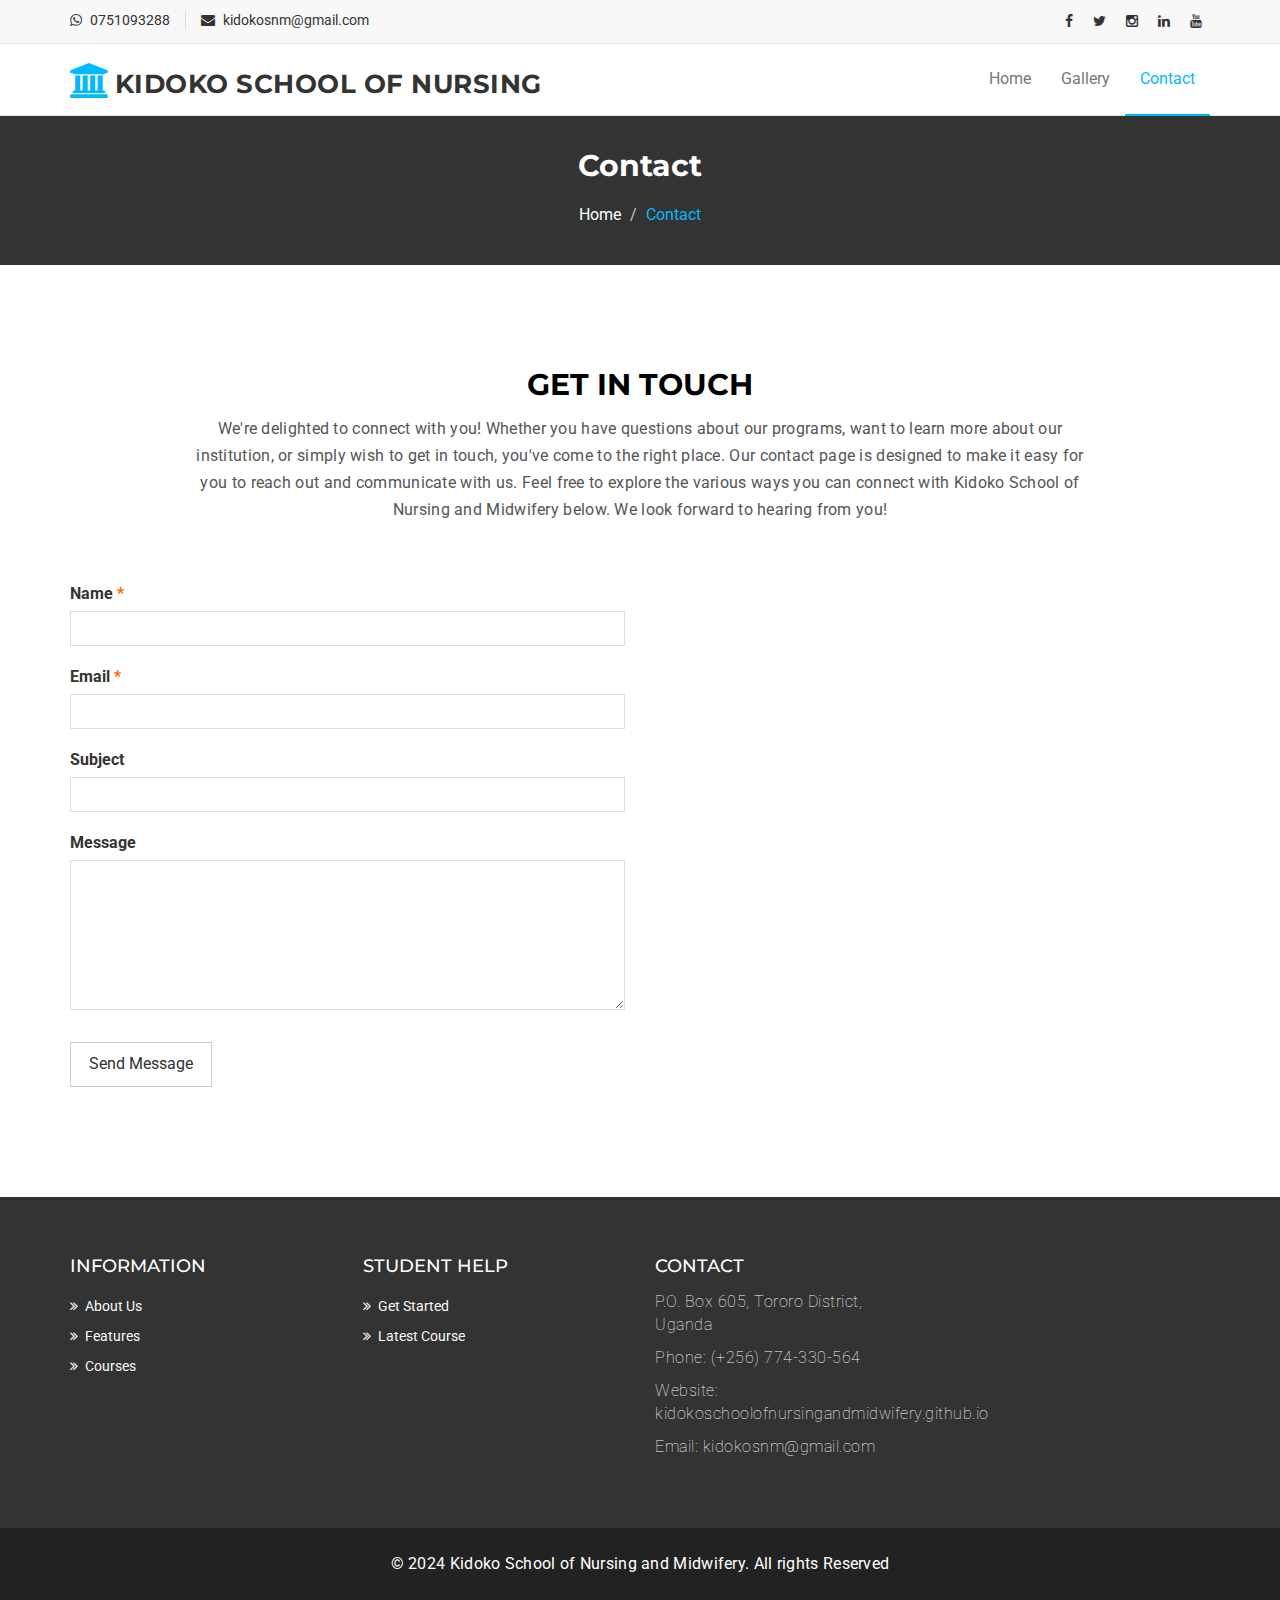
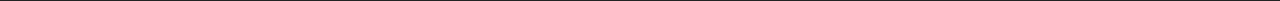
==== contact.html @ 9446a0c0 "Adding Contact Page" ====
<!DOCTYPE html>
<html lang="en">
  <head>
    <meta charset="utf-8">
    <meta http-equiv="X-UA-Compatible" content="IE=edge">
    <meta name="viewport" content="width=device-width, initial-scale=1">    
    <title>Kidokosnm | Contact</title>

    <!-- Favicon -->
    <link rel="shortcut icon" href="assets/img/favicon.ico" type="image/x-icon">

    <!-- Font awesome -->
    <link href="assets/css/font-awesome.css" rel="stylesheet">
    <!-- Bootstrap -->
    <link href="assets/css/bootstrap.css" rel="stylesheet">   
    <!-- Slick slider -->
    <link rel="stylesheet" type="text/css" href="assets/css/slick.css">          
    <!-- Fancybox slider -->
    <link rel="stylesheet" href="assets/css/jquery.fancybox.css" type="text/css" media="screen" /> 
    <!-- Theme color -->
    <link id="switcher" href="assets/css/theme-color/default-theme.css" rel="stylesheet">    

    <!-- Main style sheet -->
    <link href="assets/css/style.css" rel="stylesheet">    

   
    <!-- Google Fonts -->
    <link href='https://fonts.googleapis.com/css?family=Montserrat:400,700' rel='stylesheet' type='text/css'>
    <link href='https://fonts.googleapis.com/css?family=Roboto:400,400italic,300,300italic,500,700' rel='stylesheet' type='text/css'>
    

    <!-- HTML5 shim and Respond.js for IE8 support of HTML5 elements and media queries -->
    <!-- WARNING: Respond.js doesn't work if you view the page via file:// -->
    <!--[if lt IE 9]>
      <script src="https://oss.maxcdn.com/html5shiv/3.7.2/html5shiv.min.js"></script>
      <script src="https://oss.maxcdn.com/respond/1.4.2/respond.min.js"></script>
    <![endif]-->

  </head>
  <body>
  
  <!--START SCROLL TOP BUTTON -->
    <a class="scrollToTop" href="#">
      <i class="fa fa-angle-up"></i>      
    </a>
  <!-- END SCROLL TOP BUTTON -->

  <!-- Start header  -->
  <header id="mu-header">
    <div class="container">
      <div class="row">
        <div class="col-lg-12 col-md-12">
          <div class="mu-header-area">
            <div class="row">
              <div class="col-lg-6 col-md-6 col-sm-6 col-xs-6">
                <div class="mu-header-top-left">
                  <div class="mu-top-email">
                    <i class="fa fa-whatsapp"></i>
                    <span>0751093288</span>
                  </div>
                  <div class="mu-top-phone">
                    <i class="fa fa-envelope"></i>
                    <span>kidokosnm@gmail.com</span>
                  </div>
                </div>
              </div>
              <div class="col-lg-6 col-md-6 col-sm-6 col-xs-6">
                <div class="mu-header-top-right">
                  <nav>
                    <ul class="mu-top-social-nav">
                      <li><a href="https://www.facebook.com/profile.php?id=61559611348380&mibextid=ZbWKwL"><span class="fa fa-facebook"></span></a></li>
                      <li><a href="https://x.com/kidokonursing"><span class="fa fa-twitter"></span></a></li>
                      <li><a href="https://www.instagram.com/kidokoschoolofnursin/"><span class="fa fa-instagram"></span></a></li>
                      <li><a href="https://www.linkedin.com/company/kidokoschoolofnursing/"><span class="fa fa-linkedin"></span></a></li>
                      <li><a href="https://www.youtube.com/@KidokoSchoolofNursingandMidwif"><span class="fa fa-youtube"></span></a></li>
                    </ul>
                  </nav>
                </div>
              </div>
            </div>
          </div>
        </div>
      </div>
    </div>
  </header>
  <!-- End header  -->
  <!-- Start menu -->
  <section id="mu-menu">
    <nav class="navbar navbar-default" role="navigation">  
      <div class="container">
        <div class="navbar-header">
          <!-- FOR MOBILE VIEW COLLAPSED BUTTON -->
          <button type="button" class="navbar-toggle collapsed" data-toggle="collapse" data-target="#navbar" aria-expanded="false" aria-controls="navbar">
            <span class="sr-only">Toggle navigation</span>
            <span class="icon-bar"></span>
            <span class="icon-bar"></span>
            <span class="icon-bar"></span>
          </button>
          <!-- LOGO -->              
          <!-- TEXT BASED LOGO -->
          <a class="navbar-brand" href="index.html"><i class="fa fa-university"></i><span>Kidoko School of Nursing</span></a>
          <!-- IMG BASED LOGO  -->
          <!-- <a class="navbar-brand" href="index.html"><img src="assets/img/logo.png" alt="logo"></a> -->
        </div>
        <div id="navbar" class="navbar-collapse collapse">
          <ul id="top-menu" class="nav navbar-nav navbar-right main-nav">
            <li><a href="index.html">Home</a></li>            
            <!-- <li class="dropdown">
              <a href="#" class="dropdown-toggle" data-toggle="dropdown">Course <span class="fa fa-angle-down"></span></a>
              <ul class="dropdown-menu" role="menu">
                <li><a href="course.html">Course Archive</a></li>                
                <li><a href="course-detail.html">Course Detail</a></li>                
              </ul>
            </li>            -->
            <li><a href="gallery.html">Gallery</a></li>
            <!-- <li class="dropdown">
              <a href="#" class="dropdown-toggle" data-toggle="dropdown">Blog <span class="fa fa-angle-down"></span></a>
              <ul class="dropdown-menu" role="menu">
                <li><a href="blog-archive.html">Blog Archive</a></li>                
                <li><a href="blog-single.html">Blog Single</a></li>                
              </ul>
            </li>             -->
            <li class="active"><a href="contact.html">Contact</a></li>
            <!-- <li><a href="404.html">404 Page</a></li>               
            <li><a href="#" id="mu-search-icon"><i class="fa fa-search"></i></a></li> -->
          </ul>                   
        </div><!--/.nav-collapse -->        
      </div>     
    </nav>
  </section>
  <!-- End menu -->
  <!-- Start search box -->
  <div id="mu-search">
    <div class="mu-search-area">      
      <button class="mu-search-close"><span class="fa fa-close"></span></button>
      <div class="container">
        <div class="row">
          <div class="col-md-12">            
            <form class="mu-search-form">
             <input type="search" placeholder="Type Your Keyword(s) & Hit Enter">
            </form>
          </div>
        </div>
      </div>
    </div>
  </div>
  <!-- End search box -->
 <!-- Page breadcrumb -->
 <section id="mu-page-breadcrumb">
   <div class="container">
     <div class="row">
       <div class="col-md-12">
         <div class="mu-page-breadcrumb-area">
           <h2>Contact</h2>
           <ol class="breadcrumb">
            <li><a href="#">Home</a></li>            
            <li class="active">Contact</li>
          </ol>
         </div>
       </div>
     </div>
   </div>
 </section>
 <!-- End breadcrumb -->

 <!-- Start contact  -->
 <section id="mu-contact">
   <div class="container">
     <div class="row">
       <div class="col-md-12">
         <div class="mu-contact-area">
          <!-- start title -->
          <div class="mu-title">
            <h2>Get in Touch</h2>
            <p>We're delighted to connect with you! Whether you have questions about our programs,
               want to learn more about our institution, or simply wish to get in touch, 
               you've come to the right place. Our contact page is designed to make it easy 
               for you to reach out and communicate with us. Feel free to explore the various 
               ways you can connect with Kidoko School of Nursing and Midwifery below. 
               We look forward to hearing from you!</p>
          </div>
          <!-- end title -->
          <!-- start contact content -->
          <div class="mu-contact-content">           
            <div class="row">
              <div class="col-md-6">
                <div class="mu-contact-left">
                  <form class="contactform" action="https://formspree.io/f/mknderlr" method="POST">                  
                    <p class="comment-form-author">
                      <label for="author">Name <span class="required">*</span></label>
                      <input type="text" required="required" size="30" value="" name="author">
                    </p>
                    <p class="comment-form-email">
                      <label for="email">Email <span class="required">*</span></label>
                      <input type="email" required="required" aria-required="true" value="" name="email">
                    </p>
                    <p class="comment-form-url">
                      <label for="subject">Subject</label>
                      <input type="text" name="subject">  
                    </p>
                    <p class="comment-form-comment">
                      <label for="comment">Message</label>
                      <textarea required="required" aria-required="true" rows="8" cols="45" name="comment"></textarea>
                    </p>                
                    <p class="form-submit">
                      <input type="submit" value="Send Message" class="mu-post-btn" name="submit">
                    </p>        
                  </form>
                </div>
              </div>
              <div class="col-md-6">
                <div class="mu-contact-right">
                  <iframe src="https://www.google.com/maps/embed?pb=!1m18!1m12!1m3!1d2042636.6197055974!2d32.115976175223885!3d0.6951769438498298!2m3!1f0!2f0!3f0!3m2!1i1024!2i768!4f13.1!3m3!1m2!1s0x177f37a46a0b675d%3A0x53ff7be15b0fa412!2sKidoko%20School%20of%20Nursing%20and%20Midwifery!5e0!3m2!1sen!2sug!4v1715533372303!5m2!1sen!2sug" width="100%" height="450" frameborder="0" style="border:0" allowfullscreen></iframe>
                </div>
              </div>
            </div>
          </div>
          <!-- end contact content -->
         </div>
       </div>
     </div>
   </div>
 </section>
 <!-- End contact  -->
 

  <!-- Start footer -->
  <footer id="mu-footer">
    <!-- start footer top -->
    <div class="mu-footer-top">
      <div class="container">
        <div class="mu-footer-top-area">
          <div class="row">
            <div class="col-lg-3 col-md-3 col-sm-3">
              <div class="mu-footer-widget">
                <h4>Information</h4>
                <ul>
                  <li><a href="#mu-about-us">About Us</a></li>
                  <li><a href="#mu-features">Features</a></li>
                  <li><a href="#mu-latest-courses">Courses</a></li>
                  <!-- <li><a href="">Event</a></li> -->
                  <!-- <li><a href="">Sitemap</a></li> -->
                  <!-- <li><a href="">Term Of Use</a></li> -->
                </ul>
              </div>
            </div>
            <div class="col-lg-3 col-md-3 col-sm-3">
              <div class="mu-footer-widget">
                <h4>Student Help</h4>
                <ul>
                  <li><a href="#mu-latest-courses">Get Started</a></li>
                  <!-- <li><a href="#">My Questions</a></li>
                  <li><a href="">Download Files</a></li> -->
                  <li><a href="#mu-latest-courses">Latest Course</a></li>
                  <!-- <li><a href="">Academic News</a></li>                   -->
                </ul>
              </div>
            </div>
            <!-- <div class="col-lg-3 col-md-3 col-sm-3">
              <div class="mu-footer-widget">
                <h4>News letter</h4>
                <p>Get latest update, news & academic offers</p>
                <form class="mu-subscribe-form">
                  <input type="email" placeholder="Type your Email">
                  <button class="mu-subscribe-btn" type="submit">Subscribe!</button>
                </form>               
              </div>
            </div> -->
            <div class="col-lg-3 col-md-3 col-sm-3">
              <div class="mu-footer-widget">
                <h4>Contact</h4>
                <address>
                  <p>P.O. Box 605, Tororo District, Uganda</p>
                  <p>Phone: (+256) 774-330-564 </p>
                  <p>Website: kidokoschoolofnursingandmidwifery.github.io</p>
                  <p>Email: kidokosnm@gmail.com</p>
                </address>
              </div>
            </div>
          </div>
        </div>
      </div>
    </div>
    <!-- end footer top -->
    <!-- start footer bottom -->
    <div class="mu-footer-bottom">
      <div class="container">
        <div class="mu-footer-bottom-area">
          <p>&copy; 2024 Kidoko School of Nursing and Midwifery.  All rights Reserved
            <!-- Designed by <a href="http://www.markups.io/" rel="nofollow">MarkUps.io</a> -->
          </p>
        </div>
      </div>
    </div>
    <!-- end footer bottom -->
  </footer>
  <!-- End footer -->





  
  <!-- jQuery library -->
  <script src="assets/js/jquery.min.js"></script>  
  <!-- Include all compiled plugins (below), or include individual files as needed -->
  <script src="assets/js/bootstrap.js"></script>   
  <!-- Slick slider -->
  <script type="text/javascript" src="assets/js/slick.js"></script>
  <!-- Counter -->
  <script type="text/javascript" src="assets/js/waypoints.js"></script>
  <script type="text/javascript" src="assets/js/jquery.counterup.js"></script>  
  <!-- Mixit slider -->
  <script type="text/javascript" src="assets/js/jquery.mixitup.js"></script>
  <!-- Add fancyBox -->        
  <script type="text/javascript" src="assets/js/jquery.fancybox.pack.js"></script>

  <!-- Custom js -->
  <script src="assets/js/custom.js"></script> 

  </body>
</html>
---- assets/css/theme-color/default-theme.css ----
/*=======================================
Template Design By MarkUps.
Author URI : http://www.markups.io/
========================================*/
.scrollToTop {
  background-color: #01bafd;
  border: 2px solid #01bafd;
}

.mu-read-more-btn:hover, .mu-read-more-btn:focus {
  background-color: #01bafd;
  border-color: #01bafd;
}

.mu-post-btn:hover, .mu-post-btn:focus {
  background-color: #01bafd;
  border-color: #01bafd;
}

#mu-header .mu-header-area .mu-header-top-right .mu-top-social-nav li a:hover, #mu-header .mu-header-area .mu-header-top-right .mu-top-social-nav li a:focus {
  color: #01bafd;
}

#mu-menu .navbar-header .navbar-brand i {
  color: #01bafd;
}
#mu-menu .navbar-default .navbar-nav li > a:hover, #mu-menu .navbar-default .navbar-nav li > a:focus {
  border-color: #01bafd;
  color: #01bafd;
}
#mu-menu .navbar-default .navbar-nav li .dropdown-menu {
  border-top: 2px solid #01bafd;
}
#mu-menu .navbar-default .navbar-nav li .dropdown-menu li a:hover, #mu-menu .navbar-default .navbar-nav li .dropdown-menu li a:focus {
  background-color: #01bafd;
}
#mu-menu .navbar-default .navbar-nav .open a:hover, #mu-menu .navbar-default .navbar-nav .open a:focus {
  background-color: #01bafd;
}

#mu-menu .navbar-default .navbar-nav > .active > a, #mu-menu .navbar-default .navbar-nav > .active > a:hover, #mu-menu .navbar-default .navbar-nav > .active > a:focus {
  color: #01bafd;
  border-bottom: 2px solid #01bafd;
  background-color: transparent;
}

#mu-search .mu-search-area .mu-search-close {
  background-color: #01bafd;
}

#mu-slider .mu-slider-single .mu-slider-content span {
  background-color: #01bafd;
}
#mu-slider .slick-prev,
#mu-slider .slick-next {
  background-color: #01bafd;
}

#mu-features .mu-features-area .mu-features-content .mu-single-feature span {
  color: #01bafd;
  border: 1px solid #01bafd;
}
#mu-features .mu-features-area .mu-features-content .mu-single-feature a:hover, #mu-features .mu-features-area .mu-features-content .mu-single-feature a:focus {
  color: #01bafd;
  border-color: #01bafd;
}

#mu-latest-courses .mu-latest-courses-area .mu-latest-courses-content .slick-dots .slick-active {
  background-color: #01bafd;
}

.mu-latest-course-single .mu-latest-course-img .mu-latest-course-imgcaption a:hover, .mu-latest-course-single .mu-latest-course-img .mu-latest-course-imgcaption a:focus {
  color: #01bafd;
}
.mu-latest-course-single .mu-latest-course-single-content h4 a:hover, .mu-latest-course-single .mu-latest-course-single-content h4 a:focus {
  color: #01bafd;
}
.mu-latest-course-single .mu-latest-course-single-content .mu-latest-course-single-contbottom .mu-course-details {
  color: #01bafd;
}

#mu-our-teacher .mu-our-teacher-area .mu-our-teacher-content .mu-our-teacher-single .mu-our-teacher-img .mu-our-teacher-social {
  background-color: #01bafd;
}
#mu-our-teacher .mu-our-teacher-area .mu-our-teacher-content .mu-our-teacher-single .mu-our-teacher-img .mu-our-teacher-social a:hover, #mu-our-teacher .mu-our-teacher-area .mu-our-teacher-content .mu-our-teacher-single .mu-our-teacher-img .mu-our-teacher-social a:focus {
  color: #01bafd;
}

#mu-testimonial .mu-testimonial-area .mu-testimonial-content .mu-testimonial-item .mu-testimonial-info span {
  color: #01bafd;
}
#mu-testimonial .mu-testimonial-area .mu-testimonial-content .slick-dots .slick-active {
  background-color: #01bafd;
}

.mu-blog-single-item .mu-blog-single-img .mu-blog-caption h3 a:hover {
  color: #01bafd;
}
.mu-blog-single-item .mu-blog-meta a:hover, .mu-blog-single-item .mu-blog-meta a:focus {
  color: #01bafd;
}
.mu-blog-single-item .mu-blog-description a:hover, .mu-blog-single-item .mu-blog-description a:focus {
  border-color: #01bafd;
}

#mu-page-breadcrumb .mu-page-breadcrumb-area .breadcrumb .active {
  color: #01bafd;
}

#mu-course-content {
  background-color: #f8f8f8;
  display: inline;
  float: left;
  padding: 100px 0;
  width: 100%;
}
#mu-course-content .mu-course-content-area {
  display: inline;
  float: left;
  width: 100%;
}
#mu-course-content .mu-course-content-area .mu-course-container {
  display: inline;
  float: left;
  width: 100%;
}
#mu-course-content .mu-course-content-area .mu-course-container .mu-latest-course-single {
  border: 1px solid #ccc;
  margin-bottom: 30px;
}
#mu-course-content .mu-course-content-area .mu-sidebar .mu-single-sidebar .mu-sidebar-catg li a:hover, #mu-course-content .mu-course-content-area .mu-sidebar .mu-single-sidebar .mu-sidebar-catg li a:focus {
  color: #01bafd;
}
#mu-course-content .mu-course-content-area .mu-sidebar .mu-single-sidebar .mu-sidebar-popular-courses .media .media-body .media-heading a:hover, #mu-course-content .mu-course-content-area .mu-sidebar .mu-single-sidebar .mu-sidebar-popular-courses .media .media-body .media-heading a:focus {
  color: #01bafd;
}
#mu-course-content .mu-course-content-area .mu-sidebar .mu-single-sidebar .tag-cloud a:hover, #mu-course-content .mu-course-content-area .mu-sidebar .mu-single-sidebar .tag-cloud a:focus {
  color: #01bafd;
  border-color: #01bafd;
}

.mu-pagination .pagination li a:hover, .mu-pagination .pagination li a:focus {
  background-color: #01bafd;
  border-color: #01bafd;
}
.mu-pagination .pagination .active a {
  background-color: #01bafd;
  border-color: #01bafd;
}

.mu-related-item {
  display: inline;
  float: left;
  margin-top: 30px;
  width: 100%;
}
.mu-related-item .mu-related-item-area #mu-related-item-slide .slick-prev,
.mu-related-item .mu-related-item-area #mu-related-item-slide .slick-next {
  background-color: #01bafd;
}

.mu-blog-single .mu-blog-single-item .mu-blog-tags .mu-news-single-tagnav li a:hover, .mu-blog-single .mu-blog-single-item .mu-blog-tags .mu-news-single-tagnav li a:focus {
  color: #01bafd;
}
.mu-blog-single .mu-blog-single-item .mu-blog-social .mu-news-social-nav li a:hover, .mu-blog-single .mu-blog-single-item .mu-blog-social .mu-news-social-nav li a:focus {
  background-color: #01bafd;
  border-color: #01bafd;
}

.mu-blog-single-navigation a:hover, .mu-blog-single-navigation a:focus {
  background-color: #01bafd;
  border-color: #01bafd;
}

.mu-comments-area {
  display: inline;
  float: left;
  width: 100%;
  margin-top: 20px;
}
.mu-comments-area h3 {
  margin-bottom: 20px;
  padding: 20px;
  border-bottom: 1px solid #ccc;
  padding-left: 0;
}
.mu-comments-area .comments .commentlist li .reply-btn:hover, .mu-comments-area .comments .commentlist li .reply-btn:focus {
  background-color: #01bafd;
  border-color: #01bafd;
}
.mu-comments-area .comments .commentlist li .author-tag {
  background-color: #01bafd;
}
.mu-comments-area .comments .comments-pagination li a:hover, .mu-comments-area .comments .comments-pagination li a:focus {
  color: #01bafd;
}

#mu-gallery .mu-gallery-area .mu-gallery-content {
  width: 100%;
}
#mu-gallery .mu-gallery-area .mu-gallery-content .mu-gallery-top ul li {
  background-color: #01bafd;
  border: 1px solid #01bafd;
}
#mu-gallery .mu-gallery-area .mu-gallery-content .mu-gallery-top ul li:hover, #mu-gallery .mu-gallery-area .mu-gallery-content .mu-gallery-top ul li:focus {
  color: #01bafd;
  border-color: #01bafd;
}
#mu-gallery .mu-gallery-area .mu-gallery-content .mu-gallery-top ul .active {
  color: #01bafd;
  border-color: #01bafd;
}
#mu-gallery .mu-gallery-area .mu-gallery-content .mu-gallery-body ul li .mu-single-gallery .mu-single-gallery-item .mu-single-gallery-info .mu-single-gallery-info-inner a {
  background-color: #01bafd;
}

#mu-contact .mu-contact-area .mu-contact-content .mu-contact-left .contactform input[type="text"]:focus,
#mu-contact .mu-contact-area .mu-contact-content .mu-contact-left .contactform input[type="email"]:focus,
#mu-contact .mu-contact-area .mu-contact-content .mu-contact-left .contactform input[type="url"]:focus {
  border-color: #01bafd;
}
#mu-contact .mu-contact-area .mu-contact-content .mu-contact-left .contactform textarea:focus {
  border-color: #01bafd;
}

#mu-error .mu-error-area h2 {
  color: #01bafd;
}

#mu-footer .mu-footer-top .mu-footer-top-area .mu-footer-widget ul li a:hover, #mu-footer .mu-footer-top .mu-footer-top-area .mu-footer-widget ul li a:focus {
  color: #01bafd;
}
#mu-footer .mu-footer-top .mu-footer-top-area .mu-footer-widget .mu-subscribe-form input[type="email"]:focus {
  border-color: #01bafd;
}
#mu-footer .mu-footer-top .mu-footer-top-area .mu-footer-widget .mu-subscribe-form .mu-subscribe-btn {
  background-color: #01bafd;
}

/*=======================================
Template Design By MarkUps.
Author URI : http://www.markups.io/
========================================*/
---- assets/css/style.css ----
/*
  Template Name: Varsity
  Author : MarkUps
  Author URI: http://www.markups.io/
  Version: 1.0
  Tags: light, white, education, online education, school, college, university multi page, custom-colors, Bootstrap, responsive, html5, css3, Sass, template, web template

*/

/* Table of Content
==================================================
#BASIC TYPOGRAPHY
#HEADER SECTION
#NAVBAR SECTION
#SLIDER SECTION
#SERVICE SECTION
#ABOUT US SECTION
#COUNTER SECTION
#FEATURES SECTION
#LATEST COURSES SECTION
#TEACHER SECTION
#TESTIMONIAL SECTION
#FROM BLOG SECTION
# COURSES PAGE
#BLOG PAGE
#GALLERY PAGE
#CONTACT PAGE
#ERROR  PAGE
#FOOTER SECTION
#RESPONSIVE DESIGN
*/

/* BASE - Base tyles, Variables, Mixins, etc. */
body {
  background-color: #ffffff;
  font-family: "Roboto", sans-serif;
  color: #333333;
  font-size: 16px;
  overflow-x: hidden;
}

.no-padding {
  padding: 0;
}

.no-border {
  border: none;
}

/* MODULES - Individual site components */
ul {
  padding: 0;
  margin: 0;
  list-style: none;
}

a {
  text-decoration: none;
  color: #333333;
}

a:hover,
a:focus {
  outline: none;
  text-decoration: none;
}

h1, h2, h3, h4, h5, h6 {
  font-family: "Montserrat", sans-serif;
}

h2 {
  font-size: 30px;
  font-weight: 700;
  line-height: 40px;
  margin: 0;
}

img {
  border: none;
}

.mu-read-more-btn {
  border: 1px solid #fff;
  color: #fff;
  display: inline-block;
  margin-top: 10px;
  padding: 10px 20px;
  text-transform: uppercase;
  -webkit-transition: all 0.5s;
  -moz-transition: all 0.5s;
  -ms-transition: all 0.5s;
  -o-transition: all 0.5s;
  transition: all 0.5s;
}
.mu-read-more-btn:hover, .mu-read-more-btn:focus {
  color: #fff;
}

.mu-post-btn {
  background-color: transparent;
  border: 1px solid #ccc;
  display: inline-block;
  font-size: 16px;
  padding: 10px 18px;
  -webkit-transition: all 0.5s;
  -moz-transition: all 0.5s;
  -ms-transition: all 0.5s;
  -o-transition: all 0.5s;
  transition: all 0.5s;
}
.mu-post-btn:hover, .mu-post-btn:focus {
  color: #fff;
}

/* LAYOUTS - Page layout styles */
/*==================
 HEADER SECTION
====================*/
#mu-header {
  background-color: #f8f8f8;
  display: inline;
  float: left;
  width: 100%;
}
#mu-header .mu-header-area {
  display: inline;
  float: left;
  padding: 10px 0;
  width: 100%;
}
#mu-header .mu-header-area .mu-header-top-left {
  display: inline;
  float: left;
  width: 100%;
}
#mu-header .mu-header-area .mu-header-top-left .mu-top-email {
  display: inline;
  float: left;
  font-size: 14px;
}
#mu-header .mu-header-area .mu-header-top-left .mu-top-email i {
  margin-right: 5px;
}
#mu-header .mu-header-area .mu-header-top-left .mu-top-phone {
  border-left: 1px solid #ddd;
  display: inline;
  font-size: 14px;
  float: left;
  margin-left: 15px;
  padding-left: 15px;
}
#mu-header .mu-header-area .mu-header-top-left .mu-top-phone i {
  margin-right: 5px;
}
#mu-header .mu-header-area .mu-header-top-right {
  display: inline;
  float: left;
  text-align: right;
  width: 100%;
}
#mu-header .mu-header-area .mu-header-top-right .mu-top-social-nav {
  display: inline-block;
}
#mu-header .mu-header-area .mu-header-top-right .mu-top-social-nav li {
  display: inline-block;
}
#mu-header .mu-header-area .mu-header-top-right .mu-top-social-nav li a {
  display: inline-block;
  font-size: 14px;
  padding: 0 8px;
  -webkit-transition: all 0.5s;
  -moz-transition: all 0.5s;
  -ms-transition: all 0.5s;
  -o-transition: all 0.5s;
  transition: all 0.5s;
}

/*==================
 NAVBAR SECTION
====================*/
#mu-menu {
  display: inline;
  float: left;
  width: 100%;
}
#mu-menu .navbar-header .navbar-brand {
  color: #333;
  font-family: "Montserrat", sans-serif;
  font-size: 26px;
  font-weight: bold;
  text-transform: uppercase;
  padding-top: 20px;
  letter-spacing: 0.5px;
}
#mu-menu .navbar-header .navbar-brand i {
  font-size: 35px;
}
#mu-menu .navbar-header .navbar-brand span {
  margin-left: 4px;
}
#mu-menu .navbar-default {
  background-color: #fff;
  border-radius: 0;
  border-left: none;
  border-right: none;
  margin-bottom: 0px;
}
#mu-menu .navbar-default .navbar-nav li > a {
  border-bottom: 2px solid transparent;
  padding-bottom: 25px;
  padding-top: 25px;
  margin-bottom: -1px;
  -webkit-transition: all 0.5s;
  -moz-transition: all 0.5s;
  -ms-transition: all 0.5s;
  -o-transition: all 0.5s;
  transition: all 0.5s;
}
#mu-menu .navbar-default .navbar-nav li #mu-search-icon:hover, #mu-menu .navbar-default .navbar-nav li #mu-search-icon:focus {
  border: none;
}
#mu-menu .navbar-default .navbar-nav li .dropdown-menu {
  border-radius: 0px;
}
#mu-menu .navbar-default .navbar-nav li .dropdown-menu li a {
  color: #333333;
  padding-top: 10px;
  padding-bottom: 10px;
}
#mu-menu .navbar-default .navbar-nav li .dropdown-menu li a:hover, #mu-menu .navbar-default .navbar-nav li .dropdown-menu li a:focus {
  color: #fff;
}
#mu-menu .navbar-default .navbar-nav .open a:hover, #mu-menu .navbar-default .navbar-nav .open a:focus {
  color: #fff;
}

/* ALL SECTION */
/*scrol to top*/
.scrollToTop {
  border-radius: 4px;
  bottom: 60px;
  color: #fff;
  display: none;
  font-size: 30px;
  line-height: 50px;
  height: 50px;
  font-family: "Montserrat", sans-serif;
  padding: 5px 0;
  position: fixed;
  right: 20px;
  text-align: center;
  text-decoration: none;
  width: 50px;
  z-index: 999;
  -webkit-transition: all 0.5s ease 0s;
  -moz-transition: all 0.5s ease 0s;
  -ms-transition: all 0.5s ease 0s;
  -o-transition: all 0.5s ease 0s;
  transition: all 0.5s ease 0s;
}
.scrollToTop i {
  display: block;
}
.scrollToTop span {
  display: block;
  text-transform: uppercase;
  font-size: 14px;
  font-weight: bold;
}

.scrollToTop:hover,
.scrollToTop:focus {
  color: #fff;
}

#mu-search {
  background-color: rgba(0, 0, 0, 0.9);
  height: 100%;
  left: 0;
  opacity: 1;
  position: fixed;
  top: 0;
  transform: translateY(-100%) scale(0);
  -webkit-transition: all 0.5s ease-in-out 0s;
  -moz-transition: all 0.5s ease-in-out 0s;
  -ms-transition: all 0.5s ease-in-out 0s;
  -o-transition: all 0.5s ease-in-out 0s;
  transition: all 0.5s ease-in-out 0s;
  width: 100%;
  z-index: 99999;
}
#mu-search .mu-search-area {
  display: inline;
  float: left;
  width: 100%;
  padding: 20% 0;
  text-align: center;
}
#mu-search .mu-search-area .mu-search-close {
  border: none;
  color: #fff;
  display: inline-block;
  font-size: 25px;
  outline: none;
  height: 50px;
  line-height: 50px;
  position: absolute;
  right: 100px;
  text-align: center;
  top: 50px;
  width: 50px;
}
#mu-search .mu-search-area .mu-search-form input[type="search"] {
  background: transparent none repeat scroll 0 0;
  border: medium none;
  color: #fff;
  font-size: 45px;
  font-family: "Montserrat", sans-serif;
  height: 100px;
  outline: medium none;
  text-align: center;
  width: 100%;
}

#mu-search.mu-search-open {
  transform: translateY(0) scale(1);
}

/*==================
 SLIDER SECTION
====================*/
#mu-slider {
  display: inline;
  float: left;
  width: 100%;
}
#mu-slider .mu-slider-single {
  display: inline;
  float: left;
  width: 100%;
  position: relative;
}
#mu-slider .mu-slider-single .mu-slider-img {
  display: inline;
  float: left;
  width: 100%;
  height: 500px;
}
#mu-slider .mu-slider-single .mu-slider-img:after {
  background-color: rgba(0, 0, 0, 0.5);
  content: '';
  position: absolute;
  left: 0;
  right: 0;
  top: 0;
  bottom: 0;
}
#mu-slider .mu-slider-single .mu-slider-img figure {
  height: 100%;
  width: 100%;
}
#mu-slider .mu-slider-single .mu-slider-img figure img {
  width: 100%;
  height: 100%;
}
#mu-slider .mu-slider-single .mu-slider-content {
  color: #fff;
  position: absolute;
  left: 0;
  right: 0;
  top: 20%;
  padding: 0 15%;
  width: 100%;
  text-align: center;
  height: 100%;
}
#mu-slider .mu-slider-single .mu-slider-content h4 {
  letter-spacing: 1px;
  margin-bottom: 0;
}
#mu-slider .mu-slider-single .mu-slider-content span {
  display: inline-block;
  height: 1px;
  width: 100px;
}
#mu-slider .mu-slider-single .mu-slider-content h2 {
  font-size: 50px;
  line-height: 80px;
  margin-bottom: 10px;
}
#mu-slider .mu-slider-single .mu-slider-content p {
  font-size: 18px;
  letter-spacing: 0.5px;
  line-height: 28px;
}
#mu-slider .mu-slider-single .mu-slider-content a {
  margin-top: 25px;
}
#mu-slider .slick-prev,
#mu-slider .slick-next {
  height: 60px;
  width: 60px;
}
#mu-slider .slick-prev:before,
#mu-slider .slick-next:before {
  color: #fff;
  font-size: 25px;
}

/*==================
 SERVICE SECTION
====================*/
#mu-service {
  display: inline;
  float: left;
  margin-top: -80px;
  width: 100%;
}
#mu-service .mu-service-area {
  display: inline;
  float: left;
  width: 100%;
}
#mu-service .mu-service-area .mu-service-single {
  background-color: #01bafd;
  color: #fff;
  display: inline;
  float: left;
  padding: 35px 25px;
  text-align: center;
  width: 33.33%;
}
#mu-service .mu-service-area .mu-service-single:nth-child(2) {
  background-color: #2ecc71;
}
#mu-service .mu-service-area .mu-service-single:nth-child(3) {
  background-color: #45a0de;
}
#mu-service .mu-service-area .mu-service-single span {
  font-size: 30px;
}
#mu-service .mu-service-area .mu-service-single h3 {
  font-size: 25px;
}
#mu-service .mu-service-area .mu-service-single p {
  font-weight: lighter;
}

/*==================
 ABOUT SECTION
====================*/
#mu-about-us {
  display: inline;
  float: left;
  width: 100%;
  padding: 100px 0;
}
#mu-about-us .mu-about-us-area {
  display: inline;
  float: left;
  width: 100%;
}
#mu-about-us .mu-about-us-area .mu-about-us-left {
  display: inline;
  float: left;
  width: 100%;
}
#mu-about-us .mu-about-us-area .mu-about-us-left h2 {
  font-size: 40px;
  margin-bottom: 20px;
  text-align: left;
}
#mu-about-us .mu-about-us-area .mu-about-us-left ul {
  margin-left: 25px;
  margin-bottom: 15px;
}
#mu-about-us .mu-about-us-area .mu-about-us-left ul li {
  line-height: 30px;
  list-style: circle;
}
#mu-about-us .mu-about-us-area .mu-about-us-right {
  display: inline;
  float: left;
  width: 100%;
  display: block;
  width: 100%;
  background-color: #ccc;
}
#mu-about-us .mu-about-us-area .mu-about-us-right a {
  display: block;
  width: 100%;
  position: relative;
}
#mu-about-us .mu-about-us-area .mu-about-us-right a img {
  width: 100%;
}
#mu-about-us .mu-about-us-area .mu-about-us-right a:after {
  background-color: rgba(0, 0, 0, 0.8);
  bottom: 0;
  color: #ddd;
  content: '\f04b';
  font-family: fontAwesome;
  font-size: 50px;
  left: 0;
  padding-top: 27%;
  position: absolute;
  right: 0;
  text-align: center;
  top: 0;
}

/*==== about us dynamic video player ====*/
#about-video-popup {
  background-color: rgba(0, 0, 0, 0.9);
  position: fixed;
  left: 0;
  top: 0;
  right: 0;
  text-align: center;
  bottom: 0;
  z-index: 99999;
}
#about-video-popup span {
  color: #fff;
  cursor: pointer;
  float: right;
  font-size: 30px;
  margin-right: 50px;
  margin-top: 50px;
}
#about-video-popup iframe {
  background: url(../img/loader.gif) center center no-repeat;
  margin: 10% auto;
  width: 650px;
  height: 450px;
}

.mu-title {
  display: inline;
  float: left;
  text-align: center;
  width: 100%;
}
.mu-title h2 {
  color: #000;
  margin-bottom: 10px;
  text-transform: uppercase;
}
.mu-title p {
  color: #555;
  letter-spacing: 0.3px;
  line-height: 1.7;
  padding: 0 120px;
}

/*==================
 ABOUT US COUNTER SECTION
====================*/
#mu-abtus-counter {
  background-image: url("../img/counter-bg.jpg");
  background-repeat: no-repeat;
  background-size: 100%;
  display: inline;
  float: left;
  padding: 100px 0;
  width: 100%;
}
#mu-abtus-counter .mu-abtus-counter-area {
  display: inline;
  float: left;
  width: 100%;
}
#mu-abtus-counter .mu-abtus-counter-area .mu-abtus-counter-single {
  border-right: 2px solid #888;
  display: inline;
  float: left;
  text-align: center;
  width: 100%;
}
#mu-abtus-counter .mu-abtus-counter-area .mu-abtus-counter-single span {
  color: #fff;
  display: inline-block;
  font-size: 50px;
}
#mu-abtus-counter .mu-abtus-counter-area .mu-abtus-counter-single h4 {
  color: #fff;
  font-size: 40px;
  font-weight: bold;
  margin-bottom: 5px;
  margin-top: 20px;
}
#mu-abtus-counter .mu-abtus-counter-area .mu-abtus-counter-single p {
  color: #fff;
  font-size: 18px;
  text-transform: uppercase;
}
#mu-abtus-counter .mu-abtus-counter-area .no-border {
  border: none;
}

/*==================
 FEATURES SECTION
====================*/
#mu-features {
  display: inline;
  float: left;
  padding: 100px 0;
  width: 100%;
}
#mu-features .mu-features-area {
  display: inline;
  float: left;
  width: 100%;
}
#mu-features .mu-features-area .mu-features-content {
  display: inline;
  float: left;
  margin-top: 50px;
  width: 100%;
}
#mu-features .mu-features-area .mu-features-content .mu-single-feature {
  display: inline;
  float: left;
  margin-bottom: 30px;
  margin-top: 30px;
  padding: 0 10px;
  width: 100%;
}
#mu-features .mu-features-area .mu-features-content .mu-single-feature span {
  font-size: 25px;
  padding: 10px 15px;
}
#mu-features .mu-features-area .mu-features-content .mu-single-feature h4 {
  margin-bottom: 15px;
  margin-top: 15px;
  padding-bottom: 10px;
  position: relative;
}
#mu-features .mu-features-area .mu-features-content .mu-single-feature h4:after {
  background-color: #333;
  content: '';
  left: 0;
  right: 0;
  bottom: 0;
  height: 2px;
  width: 70px;
  position: absolute;
}
#mu-features .mu-features-area .mu-features-content .mu-single-feature p {
  font-size: 15px;
  letter-spacing: 0.3px;
  line-height: 1.7;
}
#mu-features .mu-features-area .mu-features-content .mu-single-feature a {
  border: 1px solid #888;
  display: inline-block;
  font-size: 14px;
  margin-top: 10px;
  padding: 5px 10px;
  text-transform: uppercase;
  -webkit-transition: all 0.5s;
  -moz-transition: all 0.5s;
  -ms-transition: all 0.5s;
  -o-transition: all 0.5s;
  transition: all 0.5s;
}

/*==================
 LATEST COURSES SECTION
====================*/
#mu-latest-courses {
  background-color: #333;
  display: inline;
  float: left;
  padding: 100px 0;
  width: 100%;
}
#mu-latest-courses .mu-latest-courses-area {
  display: inline;
  float: left;
  width: 100%;
}
#mu-latest-courses .mu-latest-courses-area .mu-title h2 {
  color: #fff;
}
#mu-latest-courses .mu-latest-courses-area .mu-title p {
  color: #fff;
}
#mu-latest-courses .mu-latest-courses-area .mu-latest-courses-content {
  display: inline;
  float: left;
  margin-top: 50px;
  width: 100%;
}
#mu-latest-courses .mu-latest-courses-area .mu-latest-courses-content .slick-slide {
  outline: none;
}
#mu-latest-courses .mu-latest-courses-area .mu-latest-courses-content .slick-dots li {
  background-color: #fff;
  border-radius: 4px;
  height: 8px;
  width: 20px;
}
#mu-latest-courses .mu-latest-courses-area .mu-latest-courses-content .slick-dots li button {
  display: none;
}

.mu-latest-course-single {
  background-color: #fff;
  display: inline;
  float: left;
  width: 100%;
}
.mu-latest-course-single .mu-latest-course-img {
  display: inline;
  float: left;
  width: 100%;
}
.mu-latest-course-single .mu-latest-course-img a {
  display: block;
}
.mu-latest-course-single .mu-latest-course-img a img {
  width: 100%;
}
.mu-latest-course-single .mu-latest-course-img .mu-latest-course-imgcaption {
  background-color: #f8f8f8;
  display: inline;
  float: left;
  padding: 10px 15px;
  width: 100%;
}
.mu-latest-course-single .mu-latest-course-img .mu-latest-course-imgcaption a {
  display: inline-block;
  float: left;
  -webkit-transition: all 0.5s;
  -moz-transition: all 0.5s;
  -ms-transition: all 0.5s;
  -o-transition: all 0.5s;
  transition: all 0.5s;
}
.mu-latest-course-single .mu-latest-course-img .mu-latest-course-imgcaption span {
  float: right;
}
.mu-latest-course-single .mu-latest-course-img .mu-latest-course-imgcaption span i {
  margin-right: 5px;
}
.mu-latest-course-single .mu-latest-course-single-content {
  display: inline;
  float: left;
  width: 100%;
  padding: 15px;
}
.mu-latest-course-single .mu-latest-course-single-content h4 {
  color: #333;
  line-height: 1.4;
}
.mu-latest-course-single .mu-latest-course-single-content h4 a {
  color: #333;
  -webkit-transition: all 0.5s;
  -moz-transition: all 0.5s;
  -ms-transition: all 0.5s;
  -o-transition: all 0.5s;
  transition: all 0.5s;
}
.mu-latest-course-single .mu-latest-course-single-content p {
  font-size: 14px;
  letter-spacing: 0.3px;
  line-height: 1.7;
}
.mu-latest-course-single .mu-latest-course-single-content .mu-latest-course-single-contbottom {
  border-top: 1px solid #ccc;
  display: inline;
  float: left;
  margin-top: 15px;
  padding-top: 15px;
  width: 100%;
}
.mu-latest-course-single .mu-latest-course-single-content .mu-latest-course-single-contbottom .mu-course-details {
  display: inline-block;
  float: left;
  -webkit-transition: all 0.5s;
  -moz-transition: all 0.5s;
  -ms-transition: all 0.5s;
  -o-transition: all 0.5s;
  transition: all 0.5s;
}
.mu-latest-course-single .mu-latest-course-single-content .mu-latest-course-single-contbottom .mu-course-details:hover, .mu-latest-course-single .mu-latest-course-single-content .mu-latest-course-single-contbottom .mu-course-details:focus {
  color: #333;
}
.mu-latest-course-single .mu-latest-course-single-content .mu-latest-course-single-contbottom .mu-course-price {
  display: inline-block;
  float: right;
}

/*==================
 TEACHER SECTION
====================*/
#mu-our-teacher {
  display: inline;
  float: left;
  padding: 100px 0;
  width: 100%;
}
#mu-our-teacher .mu-our-teacher-area {
  display: inline;
  float: left;
  width: 100%;
}
#mu-our-teacher .mu-our-teacher-area .mu-our-teacher-content {
  display: inline;
  float: left;
  margin-top: 50px;
  width: 100%;
}
#mu-our-teacher .mu-our-teacher-area .mu-our-teacher-content .mu-our-teacher-single {
  display: inline;
  float: left;
  width: 100%;
}
#mu-our-teacher .mu-our-teacher-area .mu-our-teacher-content .mu-our-teacher-single:hover .mu-our-teacher-img .mu-our-teacher-social {
  opacity: 1;
}
#mu-our-teacher .mu-our-teacher-area .mu-our-teacher-content .mu-our-teacher-single:hover .mu-our-teacher-img .mu-our-teacher-social a {
  -moz-transform: translateY(0%);
  -o-transform: translateY(0%);
  -ms-transform: translateY(0%);
  -webkit-transform: translateY(0%);
  transform: translateY(0%);
}
#mu-our-teacher .mu-our-teacher-area .mu-our-teacher-content .mu-our-teacher-single .mu-our-teacher-img {
  background-color: #ccc;
  display: inline;
  position: relative;
  float: left;
  width: 100%;
}
#mu-our-teacher .mu-our-teacher-area .mu-our-teacher-content .mu-our-teacher-single .mu-our-teacher-img img {
  width: 100%;
}
#mu-our-teacher .mu-our-teacher-area .mu-our-teacher-content .mu-our-teacher-single .mu-our-teacher-img .mu-our-teacher-social {
  bottom: 0;
  left: 0;
  opacity: 0;
  overflow: hidden;
  padding-top: 43.5%;
  position: absolute;
  right: 0;
  text-align: center;
  top: 0;
  -webkit-transition: all 0.5s;
  -moz-transition: all 0.5s;
  -ms-transition: all 0.5s;
  -o-transition: all 0.5s;
  transition: all 0.5s;
}
#mu-our-teacher .mu-our-teacher-area .mu-our-teacher-content .mu-our-teacher-single .mu-our-teacher-img .mu-our-teacher-social a {
  border: 2px solid #fff;
  color: #fff;
  display: inline-block;
  font-size: 18px;
  height: 40px;
  line-height: 40px;
  margin: 0 5px;
  width: 40px;
  -moz-transform: translateY(-1000%);
  -o-transform: translateY(-1000%);
  -ms-transform: translateY(-1000%);
  -webkit-transform: translateY(-1000%);
  transform: translateY(-1000%);
  -webkit-transition: all 0.5s;
  -moz-transition: all 0.5s;
  -ms-transition: all 0.5s;
  -o-transition: all 0.5s;
  transition: all 0.5s;
}
#mu-our-teacher .mu-our-teacher-area .mu-our-teacher-content .mu-our-teacher-single .mu-our-teacher-img .mu-our-teacher-social a:hover, #mu-our-teacher .mu-our-teacher-area .mu-our-teacher-content .mu-our-teacher-single .mu-our-teacher-img .mu-our-teacher-social a:focus {
  background-color: #FFF;
}
#mu-our-teacher .mu-our-teacher-area .mu-our-teacher-content .mu-our-teacher-single .mu-ourteacher-single-content {
  display: inline;
  float: left;
  width: 100%;
}
#mu-our-teacher .mu-our-teacher-area .mu-our-teacher-content .mu-our-teacher-single .mu-ourteacher-single-content h4 {
  margin-bottom: 0;
  margin-top: 20px;
  text-transform: uppercase;
}
#mu-our-teacher .mu-our-teacher-area .mu-our-teacher-content .mu-our-teacher-single .mu-ourteacher-single-content span {
  color: #000;
  display: block;
  font-size: 14px;
  margin-bottom: 8px;
  margin-top: 5px;
}
#mu-our-teacher .mu-our-teacher-area .mu-our-teacher-content .mu-our-teacher-single .mu-ourteacher-single-content p {
  font-size: 15px;
}

/*==================
 TESTIMONIAL SECTION
====================*/
#mu-testimonial {
  background-attachment: fixed;
  background-image: url("../img/testimonial-bg.jpg");
  background-position: center center;
  background-size: cover;
  display: inline;
  float: left;
  padding: 100px 0;
  position: relative;
  width: 100%;
  z-index: 10;
}
#mu-testimonial:after {
  background-color: rgba(0, 0, 0, 0.8);
  content: '';
  position: absolute;
  left: 0;
  top: 0;
  bottom: 0;
  right: 0;
}
#mu-testimonial .mu-testimonial-area {
  display: inline;
  float: left;
  padding: 0 150px;
  position: relative;
  width: 100%;
  z-index: 99;
}
#mu-testimonial .mu-testimonial-area .mu-testimonial-content {
  display: inline;
  float: left;
  width: 100%;
}
#mu-testimonial .mu-testimonial-area .mu-testimonial-content .mu-testimonial-item {
  display: inline;
  float: left;
  width: 100%;
  outline: none;
}
#mu-testimonial .mu-testimonial-area .mu-testimonial-content .mu-testimonial-item .mu-testimonial-quote {
  background-color: #333;
  border-radius: 4px;
  display: inline;
  float: left;
  padding: 60px 30px;
  width: 100%;
}
#mu-testimonial .mu-testimonial-area .mu-testimonial-content .mu-testimonial-item .mu-testimonial-quote blockquote {
  border: none;
  text-align: center;
  margin-bottom: 0;
  position: relative;
}
#mu-testimonial .mu-testimonial-area .mu-testimonial-content .mu-testimonial-item .mu-testimonial-quote blockquote:before {
  content: '\f10d';
  color: #fff;
  font-family: fontAwesome;
  font-style: italic;
  left: 2%;
  position: absolute;
  top: 0;
}
#mu-testimonial .mu-testimonial-area .mu-testimonial-content .mu-testimonial-item .mu-testimonial-quote blockquote p {
  color: #fff;
  font-size: 16px;
  font-style: italic;
  letter-spacing: 0.5px;
  line-height: 1.8;
  margin-bottom: 0;
}
#mu-testimonial .mu-testimonial-area .mu-testimonial-content .mu-testimonial-item .mu-testimonial-img {
  display: inline;
  float: left;
  width: 100%;
  text-align: center;
}
#mu-testimonial .mu-testimonial-area .mu-testimonial-content .mu-testimonial-item .mu-testimonial-img img {
  background-color: #555;
  border: 1px solid #888;
  border-radius: 50%;
  margin: -50px auto 5px;
  padding: 0;
  width: 120px;
}
#mu-testimonial .mu-testimonial-area .mu-testimonial-content .mu-testimonial-item .mu-testimonial-info {
  display: inline;
  float: left;
  width: 100%;
  text-align: center;
}
#mu-testimonial .mu-testimonial-area .mu-testimonial-content .mu-testimonial-item .mu-testimonial-info h4 {
  color: #fff;
  font-size: 20px;
  margin-bottom: 0px;
}
#mu-testimonial .mu-testimonial-area .mu-testimonial-content .mu-testimonial-item .mu-testimonial-info span {
  font-size: 14px;
  letter-spacing: 0.3px;
}
#mu-testimonial .mu-testimonial-area .mu-testimonial-content .slick-dots li {
  background-color: #fff;
  height: 8px;
  width: 20px;
}
#mu-testimonial .mu-testimonial-area .mu-testimonial-content .slick-dots li button {
  display: none;
}

/*==================
 FROM BLOG SECTION
====================*/
#mu-from-blog {
  display: inline;
  float: left;
  padding: 100px 0;
  width: 100%;
}
#mu-from-blog .mu-from-blog-area {
  display: inline;
  float: left;
  width: 100%;
}
#mu-from-blog .mu-from-blog-area .mu-from-blog-content {
  display: inline;
  float: left;
  margin-top: 50px;
  width: 100%;
}

.mu-blog-single-item {
  display: inline;
  float: left;
  width: 100%;
}
.mu-blog-single-item .mu-blog-single-img {
  display: inline;
  float: left;
  width: 100%;
}
.mu-blog-single-item .mu-blog-single-img a {
  display: block;
}
.mu-blog-single-item .mu-blog-single-img a img {
  width: 100%;
}
.mu-blog-single-item .mu-blog-single-img .mu-blog-caption {
  display: inline;
  float: left;
  width: 100%;
}
.mu-blog-single-item .mu-blog-single-img .mu-blog-caption h3 a {
  -webkit-transition: all 0.5s;
  -moz-transition: all 0.5s;
  -ms-transition: all 0.5s;
  -o-transition: all 0.5s;
  transition: all 0.5s;
}
.mu-blog-single-item .mu-blog-meta {
  display: inline;
  float: left;
  margin-bottom: 15px;
  width: 100%;
  margin-top: 5px;
}
.mu-blog-single-item .mu-blog-meta a {
  display: inline-block;
  float: left;
  letter-spacing: 0.5px;
  margin-right: 10px;
  -webkit-transition: all 0.5s;
  -moz-transition: all 0.5s;
  -ms-transition: all 0.5s;
  -o-transition: all 0.5s;
  transition: all 0.5s;
}
.mu-blog-single-item .mu-blog-meta span {
  display: inline-block;
  float: left;
}
.mu-blog-single-item .mu-blog-meta span i {
  margin-right: 7px;
}
.mu-blog-single-item .mu-blog-description {
  display: inline;
  float: left;
  width: 100%;
}
.mu-blog-single-item .mu-blog-description p {
  font-size: 15px;
  letter-spacing: 0.3px;
  line-height: 1.7;
}
.mu-blog-single-item .mu-blog-description a {
  border-color: #555;
  color: #555;
  font-size: 14px;
  margin-top: 15px;
}
.mu-blog-single-item .mu-blog-description a:hover, .mu-blog-single-item .mu-blog-description a:focus {
  color: #fff;
}

/*==================
 COURSES PAGE
====================*/
#mu-page-breadcrumb {
  background-color: #333;
  display: inline;
  float: left;
  padding: 30px 0;
  width: 100%;
}
#mu-page-breadcrumb .mu-page-breadcrumb-area {
  display: inline;
  float: left;
  width: 100%;
}
#mu-page-breadcrumb .mu-page-breadcrumb-area h2 {
  text-align: center;
  color: #fff;
}
#mu-page-breadcrumb .mu-page-breadcrumb-area .breadcrumb {
  background-color: transparent;
  border-radius: 0;
  margin-bottom: 0;
  margin-top: 10px;
  text-align: center;
}
#mu-page-breadcrumb .mu-page-breadcrumb-area .breadcrumb li {
  color: #fff;
}
#mu-page-breadcrumb .mu-page-breadcrumb-area .breadcrumb li a {
  color: #fff;
}

#mu-course-content {
  background-color: #f8f8f8;
  display: inline;
  float: left;
  padding: 100px 0;
  width: 100%;
}
#mu-course-content .mu-course-content-area {
  display: inline;
  float: left;
  width: 100%;
}
#mu-course-content .mu-course-content-area .mu-course-container {
  display: inline;
  float: left;
  width: 100%;
}
#mu-course-content .mu-course-content-area .mu-course-container .mu-latest-course-single {
  border: 1px solid #ccc;
  margin-bottom: 30px;
}
#mu-course-content .mu-course-content-area .mu-sidebar {
  display: inline;
  float: left;
  width: 100%;
}
#mu-course-content .mu-course-content-area .mu-sidebar .mu-single-sidebar {
  background-color: #FFF;
  display: inline;
  float: left;
  margin-bottom: 25px;
  padding: 0 10px 10px;
  width: 100%;
}
#mu-course-content .mu-course-content-area .mu-sidebar .mu-single-sidebar .mu-sidebar-catg {
  padding-left: 15px;
}
#mu-course-content .mu-course-content-area .mu-sidebar .mu-single-sidebar .mu-sidebar-catg li a {
  color: #333;
  display: inline-block;
  font-size: 15px;
  font-weight: normal;
  padding: 5px 0 5px 15px;
  position: relative;
  text-transform: capitalize;
  -webkit-transition: all 0.5s ease 0s;
  -moz-transition: all 0.5s ease 0s;
  -ms-transition: all 0.5s ease 0s;
  -o-transition: all 0.5s ease 0s;
  transition: all 0.5s ease 0s;
}
#mu-course-content .mu-course-content-area .mu-sidebar .mu-single-sidebar .mu-sidebar-catg li a:hover, #mu-course-content .mu-course-content-area .mu-sidebar .mu-single-sidebar .mu-sidebar-catg li a:focus {
  margin-left: 5px;
}
#mu-course-content .mu-course-content-area .mu-sidebar .mu-single-sidebar .mu-sidebar-catg li a:before {
  content: "\f101";
  font-family: FontAwesome;
  left: 0;
  position: absolute;
  top: 5px;
}
#mu-course-content .mu-course-content-area .mu-sidebar .mu-single-sidebar .mu-sidebar-popular-courses {
  display: inline;
  float: left;
  margin-top: 10px;
  width: 100%;
}
#mu-course-content .mu-course-content-area .mu-sidebar .mu-single-sidebar .mu-sidebar-popular-courses .media .media-left .media-object {
  width: 70px;
  height: 60px;
}
#mu-course-content .mu-course-content-area .mu-sidebar .mu-single-sidebar .mu-sidebar-popular-courses .media .media-body .media-heading {
  font-size: 16px;
}
#mu-course-content .mu-course-content-area .mu-sidebar .mu-single-sidebar .mu-sidebar-popular-courses .media .media-body .media-heading a {
  -webkit-transition: all 0.5s;
  -moz-transition: all 0.5s;
  -ms-transition: all 0.5s;
  -o-transition: all 0.5s;
  transition: all 0.5s;
}
#mu-course-content .mu-course-content-area .mu-sidebar .mu-single-sidebar .mu-sidebar-popular-courses .media .media-body .popular-course-price {
  font-size: 14px;
}
#mu-course-content .mu-course-content-area .mu-sidebar .mu-single-sidebar .mu-sidebar-archives li a:before {
  content: '\f0da';
}
#mu-course-content .mu-course-content-area .mu-sidebar .mu-single-sidebar .mu-sidebar-archives li a span {
  margin-left: 5px;
}
#mu-course-content .mu-course-content-area .mu-sidebar .mu-single-sidebar .tag-cloud {
  display: inline;
  float: left;
  margin-top: 5px;
  width: 100%;
}
#mu-course-content .mu-course-content-area .mu-sidebar .mu-single-sidebar .tag-cloud a {
  border-bottom: 1px solid #ccc;
  display: inline-block;
  font-size: 15px;
  letter-spacing: 0.3px;
  margin: 0 5px 10px;
  padding: 5px;
  -webkit-transition: all 0.5s;
  -moz-transition: all 0.5s;
  -ms-transition: all 0.5s;
  -o-transition: all 0.5s;
  transition: all 0.5s;
}
#mu-course-content .mu-course-content-area .mu-course-details {
  background-color: #FFF;
}
#mu-course-content .mu-course-content-area .mu-course-details .mu-latest-course-single {
  border: none;
}
#mu-course-content .mu-course-content-area .mu-course-details .mu-latest-course-single .mu-latest-course-imgcaption {
  background-color: #FFF;
}
#mu-course-content .mu-course-content-area .mu-course-details .mu-latest-course-single .mu-latest-course-single-content h2 {
  line-height: 1.7;
  margin-bottom: 20px;
}
#mu-course-content .mu-course-content-area .mu-course-details .mu-latest-course-single .mu-latest-course-single-content h4 {
  border-bottom: 1px solid #ccc;
  padding-bottom: 10px;
}
#mu-course-content .mu-course-content-area .mu-course-details .mu-latest-course-single .mu-latest-course-single-content p {
  font-size: 15px;
}
#mu-course-content .mu-course-content-area .mu-course-details .mu-latest-course-single .mu-latest-course-single-content ul {
  margin-bottom: 30px;
}
#mu-course-content .mu-course-content-area .mu-course-details .mu-latest-course-single .mu-latest-course-single-content ul li {
  margin-bottom: 10px;
}
#mu-course-content .mu-course-content-area .mu-course-details .mu-latest-course-single .mu-latest-course-single-content ul li span:first-child {
  display: inline-block;
  min-width: 150px;
  float: left;
}
#mu-course-content .mu-course-content-area .mu-course-details .mu-latest-course-single .mu-latest-course-single-content .table {
  margin-top: 10px;
}

.mu-pagination {
  display: inline;
  float: left;
  width: 100%;
}
.mu-pagination .pagination li:first-child a {
  border-radius: 0;
}
.mu-pagination .pagination li:first-child a span {
  margin-right: 5px;
}
.mu-pagination .pagination li:last-child a {
  border-radius: 0;
}
.mu-pagination .pagination li:last-child a span {
  margin-left: 5px;
}
.mu-pagination .pagination li a {
  color: #333;
  margin: 0 5px;
  -webkit-transition: all 0.5s;
  -moz-transition: all 0.5s;
  -ms-transition: all 0.5s;
  -o-transition: all 0.5s;
  transition: all 0.5s;
}
.mu-pagination .pagination li a:hover, .mu-pagination .pagination li a:focus {
  color: #fff;
}
.mu-pagination .pagination .active a {
  color: #fff;
}

.mu-related-item {
  display: inline;
  float: left;
  margin-top: 30px;
  width: 100%;
}
.mu-related-item .mu-related-item-area {
  margin-top: 30px;
}
.mu-related-item .mu-related-item-area .mu-latest-course-single {
  border: 1px solid #ccc;
}
.mu-related-item .mu-related-item-area .mu-blog-single-item {
  background-color: #FFF;
}
.mu-related-item .mu-related-item-area .mu-blog-single-item .mu-blog-caption {
  padding: 0 15px;
}
.mu-related-item .mu-related-item-area .mu-blog-single-item .mu-blog-meta {
  padding: 0 15px;
}
.mu-related-item .mu-related-item-area .mu-blog-single-item .mu-blog-description {
  padding: 0 15px 20px;
}
.mu-related-item .mu-related-item-area #mu-related-item-slide .slick-prev,
.mu-related-item .mu-related-item-area #mu-related-item-slide .slick-next {
  height: 50px;
  width: 50px;
}

/*==================
 BLOG PAGE
====================*/
.mu-blog-archive .mu-blog-single-item {
  margin-bottom: 35px;
}

.mu-blog-single .mu-blog-single-item {
  background-color: #FFF;
  padding-bottom: 30px;
}
.mu-blog-single .mu-blog-single-item .mu-blog-caption {
  padding: 0 15px;
}
.mu-blog-single .mu-blog-single-item .mu-blog-meta {
  padding: 0 15px;
}
.mu-blog-single .mu-blog-single-item .mu-blog-description {
  padding: 0 15px 30px;
}
.mu-blog-single .mu-blog-single-item .mu-blog-description ul {
  padding-left: 20px;
}
.mu-blog-single .mu-blog-single-item .mu-blog-description ul li {
  line-height: 1.8;
  padding-left: 25px;
  position: relative;
}
.mu-blog-single .mu-blog-single-item .mu-blog-description ul li:before {
  content: '\f14a';
  font-family: fontAwesome;
  position: absolute;
  left: 0;
}
.mu-blog-single .mu-blog-single-item .mu-blog-tags {
  display: inline;
  float: left;
  width: 100%;
}
.mu-blog-single .mu-blog-single-item .mu-blog-tags .mu-news-single-tagnav {
  display: inline-block;
  padding: 0 15px;
}
.mu-blog-single .mu-blog-single-item .mu-blog-tags .mu-news-single-tagnav li {
  display: inline-block;
}
.mu-blog-single .mu-blog-single-item .mu-blog-tags .mu-news-single-tagnav li:first-child {
  font-size: 16px;
}
.mu-blog-single .mu-blog-single-item .mu-blog-tags .mu-news-single-tagnav li a {
  display: inline-block;
  padding: 5px;
  font-size: 15px;
  -webkit-transition: all 0.5s;
  -moz-transition: all 0.5s;
  -ms-transition: all 0.5s;
  -o-transition: all 0.5s;
  transition: all 0.5s;
}
.mu-blog-single .mu-blog-single-item .mu-blog-social {
  display: inline;
  float: left;
  margin-top: 20px;
  width: 100%;
}
.mu-blog-single .mu-blog-single-item .mu-blog-social .mu-news-social-nav {
  display: inline-block;
  padding: 0 15px;
}
.mu-blog-single .mu-blog-single-item .mu-blog-social .mu-news-social-nav li {
  display: inline-block;
}
.mu-blog-single .mu-blog-single-item .mu-blog-social .mu-news-social-nav li:first-child {
  font-size: 16px;
}
.mu-blog-single .mu-blog-single-item .mu-blog-social .mu-news-social-nav li a {
  font-size: 15px;
  border: 1px solid #ccc;
  display: inline-block;
  min-width: 35px;
  text-align: center;
  margin: 0 5px;
  height: 35px;
  line-height: 35px;
  -webkit-transition: all 0.5s;
  -moz-transition: all 0.5s;
  -ms-transition: all 0.5s;
  -o-transition: all 0.5s;
  transition: all 0.5s;
}
.mu-blog-single .mu-blog-single-item .mu-blog-social .mu-news-social-nav li a:hover, .mu-blog-single .mu-blog-single-item .mu-blog-social .mu-news-social-nav li a:focus {
  color: #fff;
}

.mu-blog-single-navigation {
  display: inline;
  float: left;
  padding: 20px 0;
  width: 100%;
  margin-top: 30px;
}
.mu-blog-single-navigation a {
  border: 1px solid #888;
  color: #333;
  display: inline-block;
  font-size: 20px;
  font-weight: normal;
  padding: 10px 20px;
  transition: all 0.5s ease 0s;
}
.mu-blog-single-navigation a:hover, .mu-blog-single-navigation a:focus {
  color: #fff;
}
.mu-blog-single-navigation .mu-blog-prev {
  float: left;
}
.mu-blog-single-navigation .mu-blog-prev span {
  margin-right: 10px;
}
.mu-blog-single-navigation .mu-blog-next {
  float: right;
}
.mu-blog-single-navigation .mu-blog-next span {
  margin-left: 10px;
}

.mu-comments-area {
  display: inline;
  float: left;
  width: 100%;
  margin-top: 20px;
}
.mu-comments-area h3 {
  margin-bottom: 20px;
  padding: 20px;
  border-bottom: 1px solid #ccc;
  padding-left: 0;
}
.mu-comments-area .comments {
  float: left;
  display: inline;
  margin-top: 20px;
  width: 100%;
}
.mu-comments-area .comments .commentlist li {
  border-bottom: 1px solid #ddd;
  display: inline;
  float: left;
  margin-bottom: 30px;
  padding: 10px;
  position: relative;
  width: 100%;
}
.mu-comments-area .comments .commentlist li .news-img {
  background-color: #ccc;
  height: 90px;
  margin-right: 20px;
  width: 90px;
}
.mu-comments-area .comments .commentlist li .media-body p {
  margin-bottom: 0px;
}
.mu-comments-area .comments .commentlist li .media-body .author-name {
  margin-bottom: 0px;
  margin-top: 0;
}
.mu-comments-area .comments .commentlist li .comments-date {
  display: block;
  font-size: 12px;
  letter-spacing: 0.5px;
  margin-bottom: 10px;
  margin-top: 5px;
}
.mu-comments-area .comments .commentlist li .reply-btn {
  border: 1px solid #888;
  color: #333;
  display: inline-block;
  font-size: 15px;
  line-height: 13px;
  margin-bottom: 10px;
  margin-top: 20px;
  padding: 8px 15px;
  -webkit-transition: all 0.5s;
  -moz-transition: all 0.5s;
  -ms-transition: all 0.5s;
  -o-transition: all 0.5s;
  transition: all 0.5s;
}
.mu-comments-area .comments .commentlist li .reply-btn span {
  margin-left: 5px;
}
.mu-comments-area .comments .commentlist li .reply-btn:hover, .mu-comments-area .comments .commentlist li .reply-btn:focus {
  color: #fff;
  text-decoration: none;
  outline: none;
}
.mu-comments-area .comments .commentlist li .children {
  margin-left: 50px;
}
.mu-comments-area .comments .commentlist li .author-tag {
  color: #fff;
  display: inline-block;
  font-size: 12px;
  font-weight: bold;
  letter-spacing: 1px;
  margin-bottom: 5px;
  padding: 4px 8px;
}
.mu-comments-area .comments .commentlist li .author-comments {
  background-color: #f8f8f8;
}
.mu-comments-area .comments .commentlist .children {
  margin-left: 25px;
}
.mu-comments-area .comments .comments-pagination {
  display: inline-block;
  text-align: left;
}
.mu-comments-area .comments .comments-pagination li {
  display: inline-block;
}
.mu-comments-area .comments .comments-pagination li a {
  background-color: transparent;
  border: medium none;
  color: #555;
  display: inline-block;
  font-size: 15px;
  height: 25px;
  line-height: 15px;
  padding: 5px;
  text-align: center;
  width: 25px;
  -webkit-transition: all 0.5s;
  -moz-transition: all 0.5s;
  -ms-transition: all 0.5s;
  -o-transition: all 0.5s;
  transition: all 0.5s;
}
.mu-comments-area .comments .comments-pagination li a:hover, .mu-comments-area .comments .comments-pagination li a:focus {
  background-color: transparent;
  text-decoration: none;
  outline: none;
}
.mu-comments-area .comments .commentlist > li:last-child {
  margin-bottom: 0px;
}

#respond {
  display: inline;
  float: left;
  margin-top: 25px;
  width: 100%;
}
#respond .reply-title {
  font-size: 25px;
  margin-top: 0;
}
#respond .comment-notes {
  font-size: 15px;
  margin-bottom: 25px;
}
#respond .required {
  color: red;
}
#respond label {
  display: block;
}
#respond input[type="text"],
#respond input[type="email"],
#respond input[type="url"] {
  border: 1px solid #ccc;
  color: #555;
  margin-bottom: 10px;
  height: 35px;
  padding: 5px;
  width: 65%;
  -webkit-transition: all 0.5s;
  -moz-transition: all 0.5s;
  -ms-transition: all 0.5s;
  -o-transition: all 0.5s;
  transition: all 0.5s;
}
#respond textarea {
  border: 1px solid #ccc;
  color: #555;
  margin-bottom: 5px;
  padding: 10px;
  height: 200px;
  width: 100%;
  -webkit-transition: all 0.5s;
  -moz-transition: all 0.5s;
  -ms-transition: all 0.5s;
  -o-transition: all 0.5s;
  transition: all 0.5s;
}
#respond input[type="submit"] {
  margin-top: 10px;
}

/*==================
 GALLERY PAGE
====================*/
#mu-gallery {
  display: inline;
  float: left;
  padding: 100px 0;
  width: 100%;
}
#mu-gallery .mu-gallery-area {
  display: inline;
  float: left;
  width: 100%;
}
#mu-gallery .mu-gallery-area .mu-gallery-content {
  display: inline;
  float: left;
  width: 100%;
}
#mu-gallery .mu-gallery-area .mu-gallery-content .mu-gallery-top {
  display: inline;
  float: left;
  margin-top: 50px;
  padding: 20px 0;
  width: 100%;
}
#mu-gallery .mu-gallery-area .mu-gallery-content .mu-gallery-top ul {
  display: inline-block;
  text-align: center;
  width: 100%;
}
#mu-gallery .mu-gallery-area .mu-gallery-content .mu-gallery-top ul li {
  color: #fff;
  cursor: pointer;
  display: inline-block;
  font-size: 14px;
  font-weight: bold;
  letter-spacing: 0.5px;
  margin: 0 5px;
  padding: 6px 15px;
  text-transform: uppercase;
  -webkit-transition: all 0.5s;
  -moz-transition: all 0.5s;
  -ms-transition: all 0.5s;
  -o-transition: all 0.5s;
  transition: all 0.5s;
}
#mu-gallery .mu-gallery-area .mu-gallery-content .mu-gallery-top ul li:hover, #mu-gallery .mu-gallery-area .mu-gallery-content .mu-gallery-top ul li:focus {
  background-color: #fff;
}
#mu-gallery .mu-gallery-area .mu-gallery-content .mu-gallery-top ul .active {
  background-color: #fff;
}
#mu-gallery .mu-gallery-area .mu-gallery-content .mu-gallery-body {
  display: inline;
  float: left;
  width: 100%;
  margin-top: 50px;
}
#mu-gallery .mu-gallery-area .mu-gallery-content .mu-gallery-body ul li .mu-single-gallery {
  display: inline;
  float: left;
  margin-bottom: 30px;
  width: 100%;
}
#mu-gallery .mu-gallery-area .mu-gallery-content .mu-gallery-body ul li .mu-single-gallery .mu-single-gallery-item {
  display: inline;
  float: left;
  width: 100%;
  position: relative;
}
#mu-gallery .mu-gallery-area .mu-gallery-content .mu-gallery-body ul li .mu-single-gallery .mu-single-gallery-item:hover .mu-single-gallery-img img {
  transform: scale(1.3);
}
#mu-gallery .mu-gallery-area .mu-gallery-content .mu-gallery-body ul li .mu-single-gallery .mu-single-gallery-item:hover .mu-single-gallery-info {
  background-color: rgba(0, 0, 0, 0.8);
  opacity: 1;
  transform: scale(1);
}
#mu-gallery .mu-gallery-area .mu-gallery-content .mu-gallery-body ul li .mu-single-gallery .mu-single-gallery-item:hover .mu-single-gallery-info .mu-single-gallery-info-inner {
  transform: scale(1);
}
#mu-gallery .mu-gallery-area .mu-gallery-content .mu-gallery-body ul li .mu-single-gallery .mu-single-gallery-item .mu-single-gallery-img {
  display: inline;
  float: left;
  height: 220px;
  overflow: hidden;
  width: 100%;
}
#mu-gallery .mu-gallery-area .mu-gallery-content .mu-gallery-body ul li .mu-single-gallery .mu-single-gallery-item .mu-single-gallery-img img {
  width: 100%;
  height: 100%;
  transform: scale(1);
  -webkit-transition: all 0.8s;
  -moz-transition: all 0.8s;
  -ms-transition: all 0.8s;
  -o-transition: all 0.8s;
  transition: all 0.8s;
}
#mu-gallery .mu-gallery-area .mu-gallery-content .mu-gallery-body ul li .mu-single-gallery .mu-single-gallery-item .mu-single-gallery-info {
  background-color: rgba(0, 0, 0, 0.2);
  bottom: 0;
  height: 100%;
  left: 0;
  opacity: 0;
  padding-top: 70px;
  position: absolute;
  right: 0;
  text-align: left;
  top: 0;
  transform: scale(1);
  width: 100%;
  -webkit-transition: all 0.8s;
  -moz-transition: all 0.8s;
  -ms-transition: all 0.8s;
  -o-transition: all 0.8s;
  transition: all 0.8s;
}
#mu-gallery .mu-gallery-area .mu-gallery-content .mu-gallery-body ul li .mu-single-gallery .mu-single-gallery-item .mu-single-gallery-info .mu-single-gallery-info-inner {
  position: absolute;
  bottom: 0;
  left: 0;
  width: 100%;
  padding: 20px;
  transform: scale(0);
  -webkit-transition: all 0.5s;
  -moz-transition: all 0.5s;
  -ms-transition: all 0.5s;
  -o-transition: all 0.5s;
  transition: all 0.5s;
}
#mu-gallery .mu-gallery-area .mu-gallery-content .mu-gallery-body ul li .mu-single-gallery .mu-single-gallery-item .mu-single-gallery-info .mu-single-gallery-info-inner h4 {
  color: #fff;
  font-size: 20px;
  line-height: 1.3;
  margin-bottom: 0;
  text-transform: uppercase;
}
#mu-gallery .mu-gallery-area .mu-gallery-content .mu-gallery-body ul li .mu-single-gallery .mu-single-gallery-item .mu-single-gallery-info .mu-single-gallery-info-inner p {
  color: #fff;
  font-size: 14px;
  margin-bottom: 20px;
}
#mu-gallery .mu-gallery-area .mu-gallery-content .mu-gallery-body ul li .mu-single-gallery .mu-single-gallery-item .mu-single-gallery-info .mu-single-gallery-info-inner a {
  color: #fff;
  display: inline-block;
  height: 35px;
  line-height: 35px;
  margin-right: 10px;
  text-align: center;
  width: 40px;
  -webkit-transition: all 0.5s;
  -moz-transition: all 0.5s;
  -ms-transition: all 0.5s;
  -o-transition: all 0.5s;
  transition: all 0.5s;
}
#mu-gallery .mu-gallery-area #mixit-container .mix {
  display: none;
}

/*==================
 CONTACT PAGE
====================*/
#mu-contact {
  display: inline;
  float: left;
  padding: 100px 0;
  width: 100%;
}
#mu-contact .mu-contact-area {
  display: inline;
  float: left;
  width: 100%;
}
#mu-contact .mu-contact-area .mu-contact-content {
  display: inline;
  float: left;
  margin-top: 50px;
  width: 100%;
}
#mu-contact .mu-contact-area .mu-contact-content .mu-contact-left {
  display: inline;
  float: left;
  width: 100%;
}
#mu-contact .mu-contact-area .mu-contact-content .mu-contact-left .contactform {
  display: inline;
  float: left;
  width: 100%;
}
#mu-contact .mu-contact-area .mu-contact-content .mu-contact-left .contactform .reply-title {
  font-size: 25px;
  margin-top: 0;
}
#mu-contact .mu-contact-area .mu-contact-content .mu-contact-left .contactform label {
  display: block;
}
#mu-contact .mu-contact-area .mu-contact-content .mu-contact-left .contactform label .required {
  color: #f60;
}
#mu-contact .mu-contact-area .mu-contact-content .mu-contact-left .contactform input[type="text"],
#mu-contact .mu-contact-area .mu-contact-content .mu-contact-left .contactform input[type="email"],
#mu-contact .mu-contact-area .mu-contact-content .mu-contact-left .contactform input[type="url"] {
  border: none;
  border: 1px solid #ddd;
  color: #555;
  margin-bottom: 10px;
  height: 35px;
  padding: 5px;
  width: 100%;
  -webkit-transition: all 0.5s;
  -moz-transition: all 0.5s;
  -ms-transition: all 0.5s;
  -o-transition: all 0.5s;
  transition: all 0.5s;
}
#mu-contact .mu-contact-area .mu-contact-content .mu-contact-left .contactform textarea {
  border: none;
  border: 1px solid #ddd;
  color: #555;
  margin-bottom: 5px;
  padding: 10px;
  height: 150px;
  width: 100%;
  -webkit-transition: all 0.5s;
  -moz-transition: all 0.5s;
  -ms-transition: all 0.5s;
  -o-transition: all 0.5s;
  transition: all 0.5s;
}
#mu-contact .mu-contact-area .mu-contact-content .mu-contact-left .contactform .form-submit input {
  margin-top: 10px;
}
#mu-contact .mu-contact-area .mu-contact-content .mu-contact-right {
  display: inline;
  float: left;
  width: 100%;
}
#mu-contact .mu-contact-area .mu-contact-content .mu-contact-right iframe {
  height: 500px;
}

/*==================
 ERROR PAGE
====================*/
#mu-error {
  display: inline;
  float: left;
  padding: 100px 0;
  width: 100%;
}
#mu-error .mu-error-area {
  display: inline;
  float: left;
  width: 100%;
  text-align: center;
}
#mu-error .mu-error-area p {
  font-size: 22px;
}
#mu-error .mu-error-area h2 {
  font-size: 200px;
  line-height: 1.7;
}

/*==================
 FOOTER
====================*/
#mu-footer {
  display: inline;
  float: left;
  width: 100%;
}
#mu-footer .mu-footer-top {
  background-color: #333;
  display: inline;
  float: left;
  padding: 50px 0;
  width: 100%;
}
#mu-footer .mu-footer-top .mu-footer-top-area {
  display: inline;
  float: left;
  width: 100%;
}
#mu-footer .mu-footer-top .mu-footer-top-area .mu-footer-widget {
  display: inline;
  float: left;
  width: 100%;
}
#mu-footer .mu-footer-top .mu-footer-top-area .mu-footer-widget h4 {
  color: #fff;
  margin-bottom: 15px;
  text-transform: uppercase;
}
#mu-footer .mu-footer-top .mu-footer-top-area .mu-footer-widget ul li a {
  color: #f9f9f9;
  display: inline-block;
  font-size: 14px;
  font-weight: normal;
  padding: 5px 0 5px 15px;
  position: relative;
  text-transform: capitalize;
  -webkit-transition: all 0.5s;
  -moz-transition: all 0.5s;
  -ms-transition: all 0.5s;
  -o-transition: all 0.5s;
  transition: all 0.5s;
}
#mu-footer .mu-footer-top .mu-footer-top-area .mu-footer-widget ul li a:before {
  content: "\f101";
  font-family: FontAwesome;
  left: 0;
  position: absolute;
  top: 5px;
}
#mu-footer .mu-footer-top .mu-footer-top-area .mu-footer-widget ul li a:hover, #mu-footer .mu-footer-top .mu-footer-top-area .mu-footer-widget ul li a:focus {
  margin-left: 5px;
}
#mu-footer .mu-footer-top .mu-footer-top-area .mu-footer-widget p {
  color: #f9f9f9;
}
#mu-footer .mu-footer-top .mu-footer-top-area .mu-footer-widget .mu-subscribe-form {
  display: inline;
  float: left;
  margin-top: 10px;
  width: 100%;
}
#mu-footer .mu-footer-top .mu-footer-top-area .mu-footer-widget .mu-subscribe-form input[type="email"] {
  border: 1px solid #ccc;
  border-radius: 4px;
  color: #000;
  font-size: 15px;
  height: 35px;
  margin-bottom: 20px;
  padding: 5px;
  width: 100%;
  -webkit-transition: all 0.5s;
  -moz-transition: all 0.5s;
  -ms-transition: all 0.5s;
  -o-transition: all 0.5s;
  transition: all 0.5s;
}
#mu-footer .mu-footer-top .mu-footer-top-area .mu-footer-widget .mu-subscribe-form .mu-subscribe-btn {
  color: #fff;
  border: medium none;
  border-radius: 4px;
  font-size: 14px;
  letter-spacing: 0.5px;
  padding: 5px 10px;
}
#mu-footer .mu-footer-top .mu-footer-top-area .mu-footer-widget address p {
  font-weight: lighter;
  letter-spacing: 0.5px;
}
#mu-footer .mu-footer-bottom {
  background-color: #222;
  display: inline;
  float: left;
  padding: 25px 0;
  width: 100%;
}
#mu-footer .mu-footer-bottom .mu-footer-bottom-area {
  display: inline;
  float: left;
  text-align: center;
  width: 100%;
}
#mu-footer .mu-footer-bottom .mu-footer-bottom-area p {
  color: #fff;
  margin-bottom: 0;
  letter-spacing: 0.3px;
}
#mu-footer .mu-footer-bottom .mu-footer-bottom-area p a {
  color: #fff;
}

/*==================
 RESPONSIVE DESIGN
====================*/
@media (max-width: 1199px) {
  #mu-slider .mu-slider-single .mu-slider-content {
    padding: 0 10%;
  }

  #mu-slider .mu-slider-single .mu-slider-content {
    top: 13%;
  }
}
@media (max-width: 991px) {
  #mu-menu .navbar-default .navbar-nav li > a {
    font-size: 15px;
    padding: 25px 10px;
  }

  #mu-search .mu-search-area {
    padding: 30% 0;
  }

  #mu-slider .mu-slider-single .mu-slider-content h2 {
    font-size: 35px;
    line-height: 65px;
    margin-bottom: 0;
  }

  #mu-slider .mu-slider-single .mu-slider-img {
    height: 400px;
  }

  #mu-slider .mu-slider-single .mu-slider-content a {
    font-size: 15px;
    margin-top: 5px;
    padding: 5px 15px;
  }

  #mu-slider .mu-slider-single .mu-slider-content p {
    font-size: 16px;
    line-height: 1.5;
  }

  #mu-service .mu-service-area .mu-service-single h3 {
    font-size: 20px;
  }

  #mu-about-us {
    padding: 60px 0;
  }

  #mu-about-us .mu-about-us-area .mu-about-us-right {
    margin-top: 30px;
  }

  #mu-abtus-counter {
    background-size: 100% 100%;
    padding: 60px 0;
  }

  #mu-abtus-counter .mu-abtus-counter-area .mu-abtus-counter-single span {
    font-size: 40px;
  }

  #mu-abtus-counter .mu-abtus-counter-area .mu-abtus-counter-single h4 {
    font-size: 30px;
    margin-top: 15px;
  }

  #about-video-popup span {
    top: 20px;
    position: absolute;
    right: 20px;
  }

  #mu-features {
    padding: 60px 0;
  }

  .mu-title p {
    padding: 0 20px;
  }

  #mu-features .mu-features-area .mu-features-content {
    margin-top: 30px;
  }

  #mu-latest-courses {
    padding: 60px 0 90px;
  }

  #mu-our-teacher {
    padding: 60px 0;
    width: 100%;
  }

  #mu-our-teacher .mu-our-teacher-area .mu-our-teacher-content .mu-our-teacher-single {
    margin-bottom: 30px;
  }

  #mu-testimonial .mu-testimonial-area {
    padding: 0 20px;
  }

  #mu-testimonial .mu-testimonial-area .mu-testimonial-content .mu-testimonial-item .mu-testimonial-quote {
    padding: 60px 15px;
  }

  #mu-testimonial .mu-testimonial-area .mu-testimonial-content .mu-testimonial-item .mu-testimonial-quote blockquote::before {
    left: 0;
  }

  #mu-from-blog {
    padding: 60px 0;
  }

  #mu-from-blog .mu-from-blog-area .mu-from-blog-content {
    margin-top: 30px;
  }

  #mu-from-blog .mu-from-blog-area .mu-from-blog-content .mu-blog-single-item .mu-blog-meta a {
    letter-spacing: 0;
    margin-right: 5px;
  }

  #mu-from-blog .mu-from-blog-area .mu-from-blog-content .mu-blog-single-item .mu-blog-single-img .mu-blog-caption h3 {
    font-size: 20px;
  }

  #mu-course-content .mu-course-content-area .mu-sidebar {
    margin-top: 30px;
  }

  #mu-search .mu-search-area .mu-search-form input[type="search"] {
    font-size: 30px;
  }

  #mu-search .mu-search-area .mu-search-close {
    right: 50px;
  }

  #mu-search .mu-search-area {
    padding: 35% 0;
  }

  #mu-contact .mu-contact-area .mu-contact-content .mu-contact-right {
    margin-top: 50px;
  }
}
@media (max-width: 767px) {
  .navbar-header {
    padding: 10px 0;
  }

  #mu-menu .navbar-header .navbar-brand {
    padding-top: 10px;
  }

  #mu-search-icon {
    display: none;
  }

  .navbar-toggle {
    background-color: #01bafd;
    border-radius: 0;
  }

  .navbar-default .navbar-toggle {
    border-color: #01bafd;
  }

  .navbar-default .navbar-toggle .icon-bar {
    background-color: #fff;
  }

  .navbar-default .navbar-toggle:hover, .navbar-default .navbar-toggle:focus {
    background-color: #01bafd;
  }

  #mu-menu .navbar-default .navbar-nav li > a {
    padding: 15px 20px;
  }

  #mu-slider .mu-slider-single .mu-slider-content h2 {
    font-size: 30px;
    line-height: 60px;
  }

  #mu-abtus-counter {
    background-position: center center;
    background-size: cover;
  }

  #mu-abtus-counter .mu-abtus-counter-area .mu-abtus-counter-single {
    border: medium none;
    margin-bottom: 25px;
  }

  #mu-features .mu-features-area .mu-features-content .mu-single-feature {
    text-align: center;
  }

  #mu-features .mu-features-area .mu-features-content .mu-single-feature h4::after {
    display: none;
  }

  #mu-latest-courses .mu-latest-courses-area .mu-latest-courses-content .mu-latest-course-single .mu-latest-course-img .mu-latest-course-imgcaption a {
    font-size: 14px;
  }

  #mu-latest-courses .mu-latest-courses-area .mu-latest-courses-content .mu-latest-course-single .mu-latest-course-img .mu-latest-course-imgcaption span {
    font-size: 14px;
  }

  #mu-from-blog .mu-from-blog-area .mu-from-blog-content .mu-blog-single-item {
    margin-bottom: 30px;
  }

  #mu-footer .mu-footer-top .mu-footer-top-area .mu-footer-widget {
    margin-bottom: 30px;
    text-align: center;
  }

  #mu-footer .mu-footer-top .mu-footer-top-area .mu-footer-widget .mu-subscribe-form input[type="email"] {
    width: 50%;
    margin-right: 10px;
  }

  #about-video-popup iframe {
    height: 350px;
    width: 80%;
  }

  #about-video-popup span {
    position: absolute;
    right: 30px;
    top: 30px;
    margin-right: 0;
    margin-top: 0;
  }

  #mu-course-content {
    padding: 50px 0;
  }

  #mu-gallery {
    padding: 50px 0;
  }

  #mu-gallery .mu-gallery-area .mu-gallery-content .mu-gallery-body ul li .mu-single-gallery .mu-single-gallery-item .mu-single-gallery-img {
    height: 320px;
  }

  #mu-contact {
    padding: 50px 0;
  }

  #mu-error {
    padding: 50px 0;
  }

  #mu-error .mu-error-area h2 {
    font-size: 150px;
    line-height: 1.5;
  }
}
@media (max-width: 640px) {
  #mu-header .mu-header-area .mu-header-top-left .mu-top-phone {
    display: none;
  }

  #mu-slider .mu-slider-single .mu-slider-content h2 {
    font-size: 25px;
    line-height: 50px;
  }

  #mu-slider .mu-slider-single .mu-slider-img {
    height: 350px;
  }

  #mu-slider .mu-slider-single .mu-slider-content h4 {
    letter-spacing: 0;
  }

  #mu-service {
    margin-top: 30px;
  }

  #mu-service .mu-service-area .mu-service-single {
    padding: 20px 5px;
  }

  #mu-service .mu-service-area .mu-service-single h3 {
    font-size: 16px;
  }

  #mu-slider .mu-slider-single .mu-slider-img figure img {
    width: auto;
  }

  #mu-gallery .mu-gallery-area .mu-gallery-content .mu-gallery-top ul li {
    padding: 5px 10px;
    margin-bottom: 5px;
  }
}
@media (max-width: 480px) {
  #mu-header .mu-header-area .mu-header-top-left .mu-top-email {
    font-size: 12px;
    margin-top: 3px;
  }

  #mu-header .mu-header-area .mu-header-top-left .mu-top-email i {
    margin-right: 0;
  }

  #mu-header .mu-header-area .mu-header-top-right .mu-top-social-nav li a {
    font-size: 12px;
    padding: 0 5px;
  }

  #mu-slider .mu-slider-single .mu-slider-content h2 {
    font-size: 18px;
    line-height: 35px;
  }

  #mu-slider .mu-slider-single .mu-slider-content h4 {
    font-size: 15px;
    line-height: 16px;
  }

  #mu-slider .mu-slider-single .mu-slider-content p {
    font-size: 14px;
    line-height: 1.5;
  }

  #mu-slider .mu-slider-single .mu-slider-content {
    padding: 0 2%;
  }

  #mu-slider .mu-slider-single .mu-slider-content {
    top: 5%;
  }

  #mu-slider .slick-prev, #mu-slider .slick-next {
    height: 40px;
    width: 40px;
  }

  #mu-slider .mu-slider-single .mu-slider-img {
    height: 270px;
  }

  #mu-service .mu-service-area .mu-service-single {
    padding: 20px 15px;
    width: 100%;
  }

  #mu-service .mu-service-area .mu-service-single h3 {
    font-size: 18px;
  }

  #about-video-popup iframe {
    height: 300px;
    margin: 5% auto;
    width: 80%;
  }

  #mu-footer .mu-footer-top .mu-footer-top-area .mu-footer-widget .mu-subscribe-form input[type="email"] {
    margin-right: 0;
    width: 100%;
  }

  .mu-pagination {
    text-align: center;
  }

  .mu-pagination .pagination li a {
    font-size: 14px;
    margin: 0 2px;
    padding: 5px 12px;
  }

  .mu-blog-single .mu-blog-single-item .mu-blog-description h1 {
    font-size: 25px;
  }

  .mu-blog-single .mu-blog-single-item .mu-blog-description h2 {
    font-size: 22px;
    line-height: 30px;
  }

  .mu-blog-single .mu-blog-single-item .mu-blog-description h3 {
    font-size: 18px;
    line-height: 24px;
  }

  .mu-blog-single .mu-blog-single-item .mu-blog-description h4 {
    font-size: 16px;
    line-height: 20px;
  }

  .mu-blog-single .mu-blog-single-item .mu-blog-social .mu-news-social-nav li a {
    font-size: 15px;
    height: 30px;
    line-height: 30px;
    min-width: 30px;
  }

  #respond input[type="text"], #respond input[type="email"], #respond input[type="url"] {
    width: 100%;
  }

  #mu-gallery .mu-gallery-area .mu-gallery-content .mu-gallery-body ul li .mu-single-gallery .mu-single-gallery-item .mu-single-gallery-img {
    height: 280px;
  }

  #mu-gallery .mu-gallery-area .mu-gallery-content .mu-gallery-top ul li {
    margin-bottom: 10px;
  }

  #mu-contact .mu-contact-area .mu-contact-content .mu-contact-right iframe {
    height: 350px;
  }
}
@media (max-width: 360px) {
  #mu-about-us .mu-about-us-area .mu-about-us-left h2 {
    font-size: 30px;
    margin-bottom: 10px;
  }

  #mu-testimonial .mu-testimonial-area .mu-testimonial-content .mu-testimonial-item .mu-testimonial-quote {
    padding: 40px 15px 80px;
  }

  #mu-footer .mu-footer-top {
    padding: 50px 0 10px;
  }

  .mu-pagination .pagination li a {
    padding: 5px 8px;
  }

  .mu-comments-area .comments .commentlist li .news-img {
    margin-right: 0;
  }

  .mu-comments-area .comments .commentlist .children {
    margin-left: 10px;
  }

  .mu-blog-single .mu-blog-single-item .mu-blog-social .mu-news-social-nav li a {
    margin-bottom: 10px;
  }

  #mu-gallery .mu-gallery-area .mu-gallery-content .mu-gallery-body ul li .mu-single-gallery .mu-single-gallery-item .mu-single-gallery-img {
    height: 220px;
  }

  #mu-contact .mu-contact-area .mu-contact-content .mu-contact-right iframe {
    height: 300px;
  }

  #mu-error .mu-error-area p {
    font-size: 18px;
  }

  #mu-error .mu-error-area span {
    font-size: 14px;
  }

  #mu-error .mu-error-area h2 {
    font-size: 100px;
  }
}
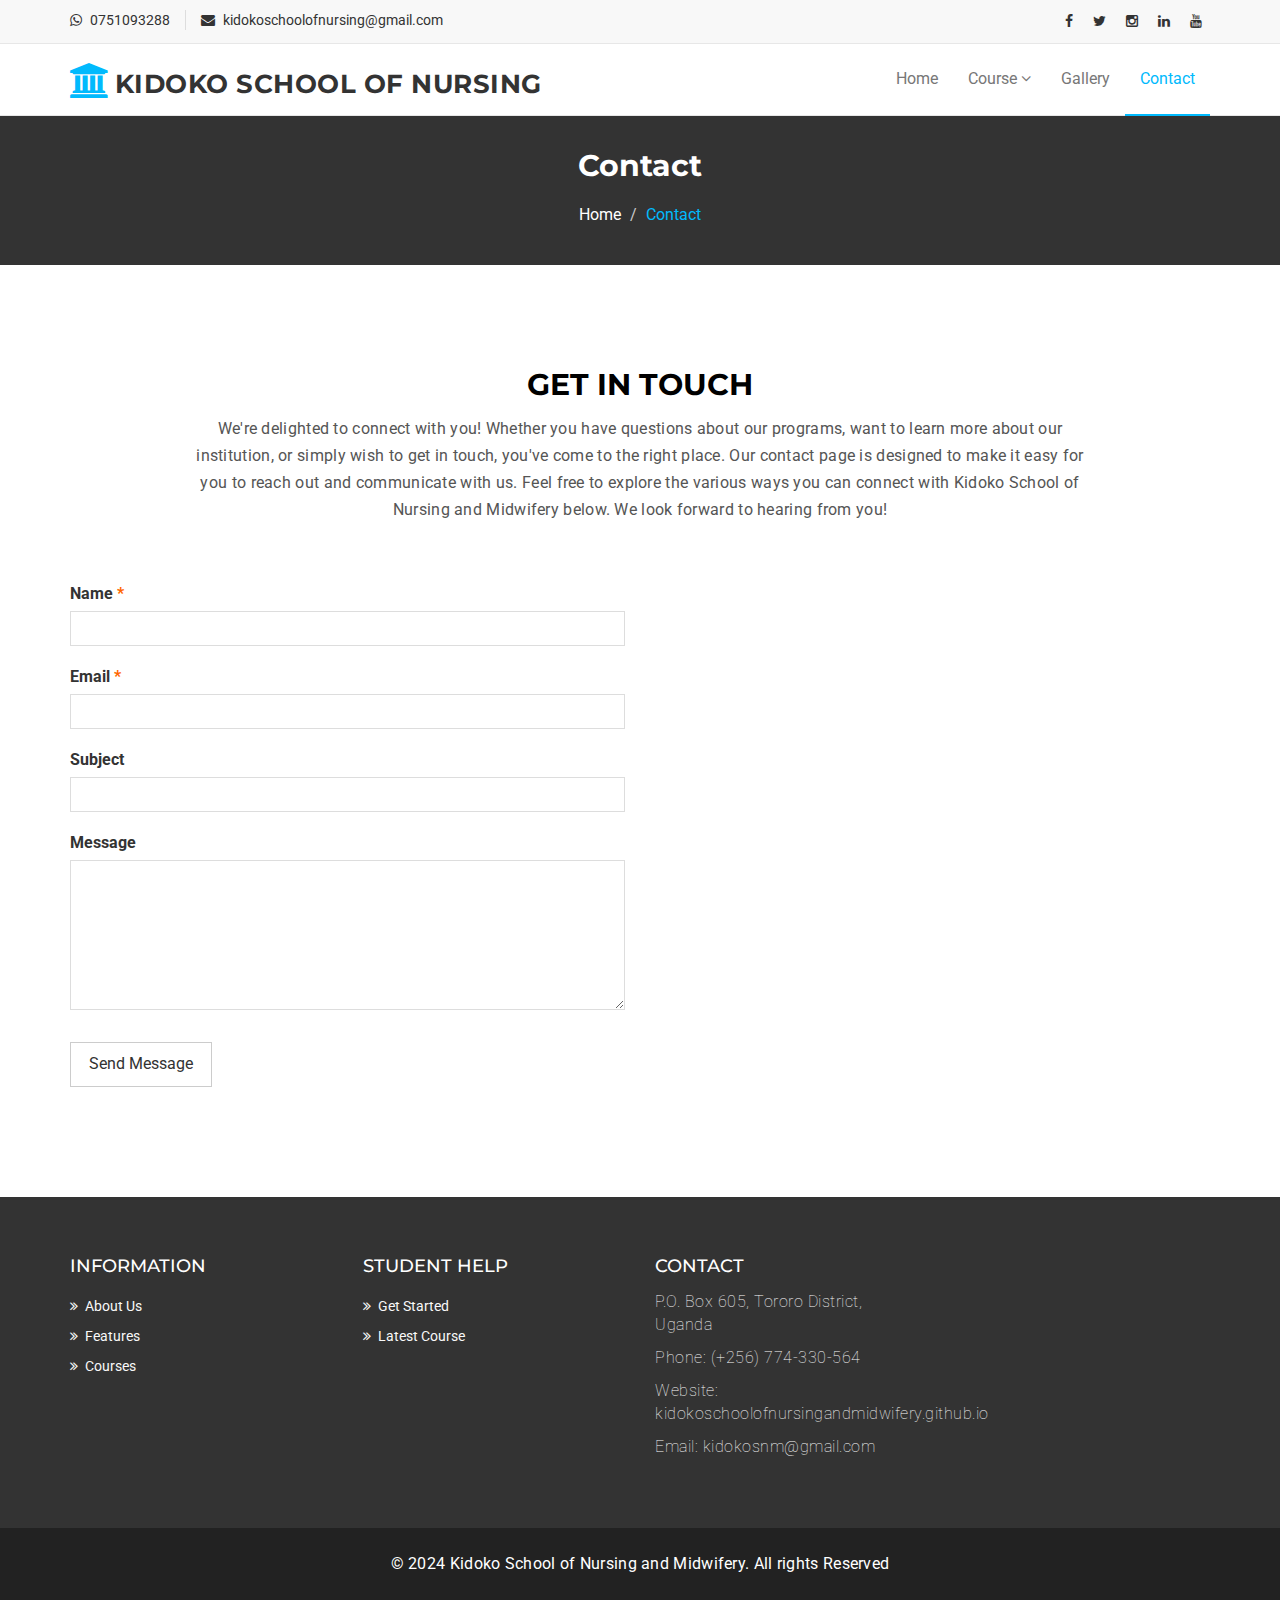
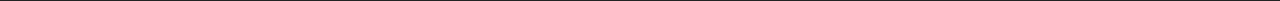
==== commit 6f4efeb7: "Adding course page urls" ====
--- a/contact.html
+++ b/contact.html
@@ -60,7 +60,7 @@
                   </div>
                   <div class="mu-top-phone">
                     <i class="fa fa-envelope"></i>
-                    <span>kidokosnm@gmail.com</span>
+                    <span>kidokoschoolofnursing@gmail.com</span>
                   </div>
                 </div>
               </div>
@@ -105,13 +105,13 @@
         <div id="navbar" class="navbar-collapse collapse">
           <ul id="top-menu" class="nav navbar-nav navbar-right main-nav">
             <li><a href="index.html">Home</a></li>            
-            <!-- <li class="dropdown">
+            <li class="dropdown">
               <a href="#" class="dropdown-toggle" data-toggle="dropdown">Course <span class="fa fa-angle-down"></span></a>
               <ul class="dropdown-menu" role="menu">
                 <li><a href="course.html">Course Archive</a></li>                
-                <li><a href="course-detail.html">Course Detail</a></li>                
+                <li><a href="course.html">Course Detail</a></li>                
               </ul>
-            </li>            -->
+            </li>           
             <li><a href="gallery.html">Gallery</a></li>
             <!-- <li class="dropdown">
               <a href="#" class="dropdown-toggle" data-toggle="dropdown">Blog <span class="fa fa-angle-down"></span></a>
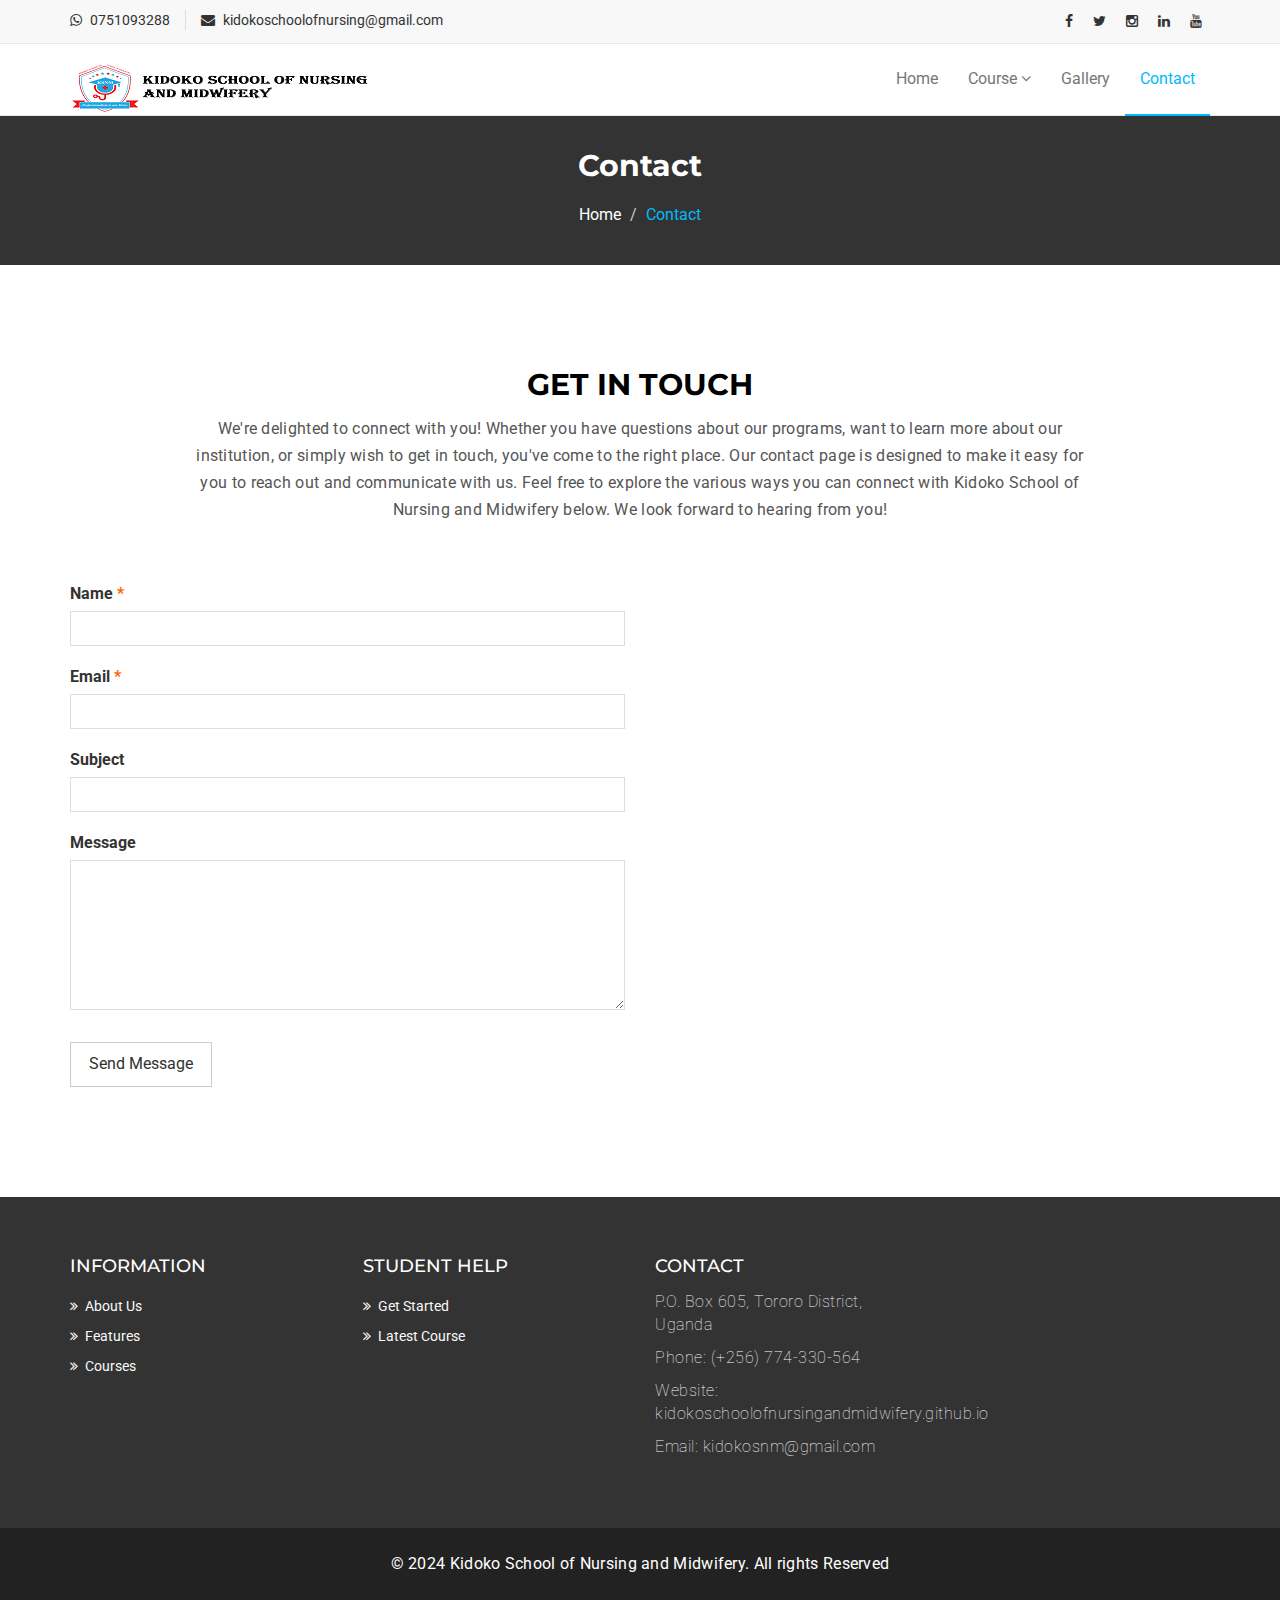
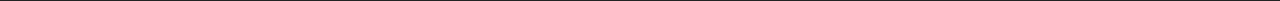
==== commit da0c7452: "Changing image based logo" ====
--- a/contact.html
+++ b/contact.html
@@ -98,9 +98,10 @@
           </button>
           <!-- LOGO -->              
           <!-- TEXT BASED LOGO -->
-          <a class="navbar-brand" href="index.html"><i class="fa fa-university"></i><span>Kidoko School of Nursing</span></a>
+          <!-- <a class="navbar-brand" href="index.html"><i class="fa fa-university"></i><span>Kidoko School of Nursing</span></a> -->
           <!-- IMG BASED LOGO  -->
-          <!-- <a class="navbar-brand" href="index.html"><img src="assets/img/logo.png" alt="logo"></a> -->
+          <a class="navbar-brand" href="index.html">
+          <img src="assets/img/logo_.PNG" alt="logo"></a> 
         </div>
         <div id="navbar" class="navbar-collapse collapse">
           <ul id="top-menu" class="nav navbar-nav navbar-right main-nav">
@@ -109,7 +110,7 @@
               <a href="#" class="dropdown-toggle" data-toggle="dropdown">Course <span class="fa fa-angle-down"></span></a>
               <ul class="dropdown-menu" role="menu">
                 <li><a href="course.html">Course Archive</a></li>                
-                <li><a href="course.html">Course Detail</a></li>                
+                <li><a href="course-detail-nursing.html">Course Detail</a></li>                
               </ul>
             </li>           
             <li><a href="gallery.html">Gallery</a></li>
--- a/assets/css/style.css
+++ b/assets/css/style.css
@@ -191,6 +191,7 @@
   font-weight: bold;
   text-transform: uppercase;
   padding-top: 20px;
+  padding-bottom: 50px;
   letter-spacing: 0.5px;
 }
 #mu-menu .navbar-header .navbar-brand i {
